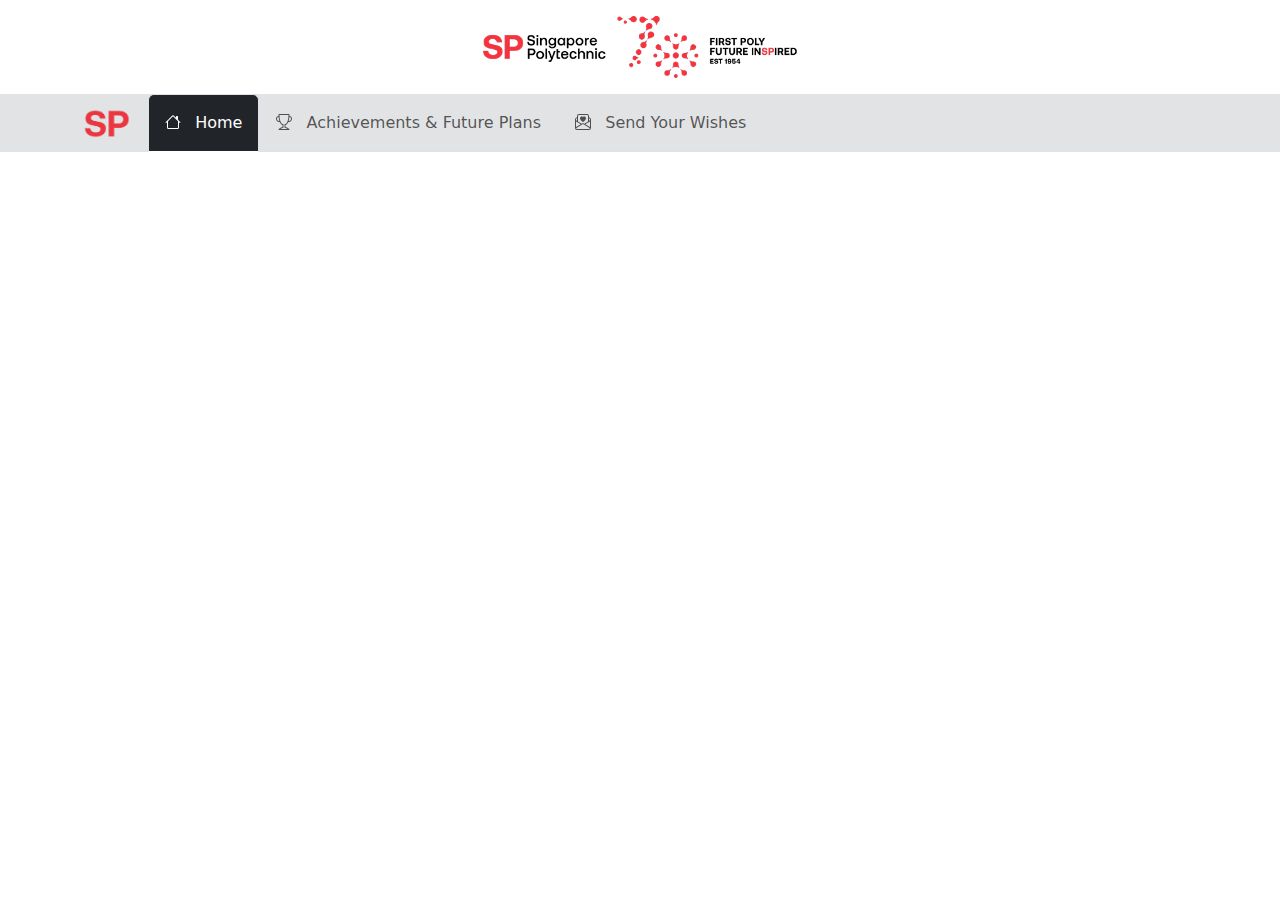
==== index.html @ 53e0ef6b "Add files via upload" ====
<!DOCTYPE html>
<html lang="en">

<head>
	<meta charset="UTF-8">
	<meta name="viewport" content="width=device-width, initial-scale=1.0">

	<!-- bootstrap css and js links -->
	<link href="https://cdn.jsdelivr.net/npm/bootstrap@5.3.3/dist/css/bootstrap.min.css" rel="stylesheet"
		integrity="sha384-QWTKZyjpPEjISv5WaRU9OFeRpok6YctnYmDr5pNlyT2bRjXh0JMhjY6hW+ALEwIH" crossorigin="anonymous">
	<script src="https://cdn.jsdelivr.net/npm/bootstrap@5.3.3/dist/js/bootstrap.bundle.min.js"
		integrity="sha384-YvpcrYf0tY3lHB60NNkmXc5s9fDVZLESaAA55NDzOxhy9GkcIdslK1eN7N6jIeHz"
		crossorigin="anonymous"></script>
	<!-- bootstrap icons link -->
	<link rel="stylesheet" href="https://cdn.jsdelivr.net/npm/bootstrap-icons@1.10.0/font/bootstrap-icons.css">
	<!-- css link to index.css and general.css-->
	<link rel="stylesheet" href="css/index.css">
	<link rel="stylesheet" href="css/general.css">
	<!-- tab icon -->
	<link rel="icon" type="image/x-icon" href="images/sp70-title-thumbnail.png">
	<!-- page title -->
	<title>SP70 | Commemoration 🎉</title>
</head>

<body>

	<!-- header with header logo and navbar -->
	<header>
		<!-- container with the logo -->
		<div class="container-fluid mt-3 mb-3">
			<div class="row">
				<!-- header logo with different column sizes on different view-widths -->
				<a href="https://www.sp.edu.sg/sp70">
					<img src="images/sp70-header-logo.png" class="mx-auto d-block col-8 col-sm-6 col-md-4 col-lg-3"
						alt="SP70">
				</a>
			</div>
		</div>

		<!-- navbar that expands in md breakpoint -->
		<nav class="navbar navbar-expand-md bg-secondary-subtle py-0">
			<div class="container-md">
				<!-- navbar brand image with link to SP official -->
				<a class="navbar-brand" href="https://www.sp.edu.sg">
					<img src="images/sp-navbar-logo.png" class="py-1 py-sm-1 py-md-0 py-lg-0 py-xl-0" alt="SP" width="50">
				</a>
				<!-- navbar toggle button in small view-widths -->
				<button class="navbar-toggler" type="button" data-bs-toggle="collapse" data-bs-target="#navbarNav"
					aria-controls="navbarNav" aria-expanded="false" aria-label="Toggle navigation">
					<span class="navbar-toggler-icon"></span>
				</button>
				<div class="collapse navbar-collapse" id="navbarNav">
					<!-- three navbar buttons with icon and text -->
					<ul class="nav nav-tabs navbar-nav">
						<!-- home navbar button -->
						<li class="nav-item" id="active-navbutton">
							<a class="nav-link active bg-dark text-white px-3 py-3" aria-current="page"
								href="index.html">
								<svg xmlns="http://www.w3.org/2000/svg" width="20" height="20" fill="currentColor"
									class="bi bi-house" viewBox="0 0 20 20">
									<path
										d="M8.707 1.5a1 1 0 0 0-1.414 0L.646 8.146a.5.5 0 0 0 .708.708L2 8.207V13.5A1.5 1.5 0 0 0 3.5 15h9a1.5 1.5 0 0 0 1.5-1.5V8.207l.646.647a.5.5 0 0 0 .708-.708L13 5.793V2.5a.5.5 0 0 0-.5-.5h-1a.5.5 0 0 0-.5.5v1.293zM13 7.207V13.5a.5.5 0 0 1-.5.5h-9a.5.5 0 0 1-.5-.5V7.207l5-5z" />
								</svg>
								&nbsp;Home
							</a>
						</li>
						<!-- achievements and plans navbar button -->
						<li class="nav-item" id="inactive-navbutton">
							<a class="nav-link px-3 py-3 " href="achievement-plans.html">
								<svg xmlns="http://www.w3.org/2000/svg" width="20" height="20" fill="currentColor"
									class="bi bi-trophy" viewBox="0 0 20 20">
									<path
										d="M2.5.5A.5.5 0 0 1 3 0h10a.5.5 0 0 1 .5.5q0 .807-.034 1.536a3 3 0 1 1-1.133 5.89c-.79 1.865-1.878 2.777-2.833 3.011v2.173l1.425.356c.194.048.377.135.537.255L13.3 15.1a.5.5 0 0 1-.3.9H3a.5.5 0 0 1-.3-.9l1.838-1.379c.16-.12.343-.207.537-.255L6.5 13.11v-2.173c-.955-.234-2.043-1.146-2.833-3.012a3 3 0 1 1-1.132-5.89A33 33 0 0 1 2.5.5m.099 2.54a2 2 0 0 0 .72 3.935c-.333-1.05-.588-2.346-.72-3.935m10.083 3.935a2 2 0 0 0 .72-3.935c-.133 1.59-.388 2.885-.72 3.935M3.504 1q.01.775.056 1.469c.13 2.028.457 3.546.87 4.667C5.294 9.48 6.484 10 7 10a.5.5 0 0 1 .5.5v2.61a1 1 0 0 1-.757.97l-1.426.356a.5.5 0 0 0-.179.085L4.5 15h7l-.638-.479a.5.5 0 0 0-.18-.085l-1.425-.356a1 1 0 0 1-.757-.97V10.5A.5.5 0 0 1 9 10c.516 0 1.706-.52 2.57-2.864.413-1.12.74-2.64.87-4.667q.045-.694.056-1.469z" />
								</svg>
								&nbsp;Achievements & Future Plans
							</a>
						</li>
						<!-- feedback form button -->
						<li class="nav-item" id="inactive-navbutton">
							<a class="nav-link px-3 py-3" href="form.html">
								<svg xmlns="http://www.w3.org/2000/svg" width="20" height="20" fill="currentColor"
									class="bi bi-envelope-paper-heart" viewBox="0 0 20 20">
									<path
										d="M2 2a2 2 0 0 1 2-2h8a2 2 0 0 1 2 2v1.133l.941.502A2 2 0 0 1 16 5.4V14a2 2 0 0 1-2 2H2a2 2 0 0 1-2-2V5.4a2 2 0 0 1 1.059-1.765L2 3.133zm0 2.267-.47.25A1 1 0 0 0 1 5.4v.817l1 .6zm1 3.15 3.75 2.25L8 8.917l1.25.75L13 7.417V2a1 1 0 0 0-1-1H4a1 1 0 0 0-1 1zm11-.6 1-.6V5.4a1 1 0 0 0-.53-.882L14 4.267zM8 2.982C9.664 1.309 13.825 4.236 8 8 2.175 4.236 6.336 1.31 8 2.982m7 4.401-4.778 2.867L15 13.117zm-.035 6.88L8 10.082l-6.965 4.18A1 1 0 0 0 2 15h12a1 1 0 0 0 .965-.738ZM1 13.116l4.778-2.867L1 7.383v5.734Z" />
								</svg>
								&nbsp;Send Your Wishes
							</a>
						</li>
					</ul>
				</div>
			</div>
		</nav>
	</header>
</body>

</html>
---- css/general.css ----
/* active navbutton of respective homepage has invisible box-shadow border at bottom */
#active-navbutton {
    box-shadow: inset 0 -5px 0 0 black;
}

/* inactive navbuttons of respective homepage have invisible box-shadow border at bottom */
#inactive-navbutton {
    box-shadow: inset 0 -5px 0 0 #e2e3e5;
}

/* when hovered onto inactive navbuttons, boxshadow color is changed in transition delay*/
#inactive-navbutton:hover {
    box-shadow: inset 0 -5px 0 0 #f6323e;
    transition: 0.7s;
}
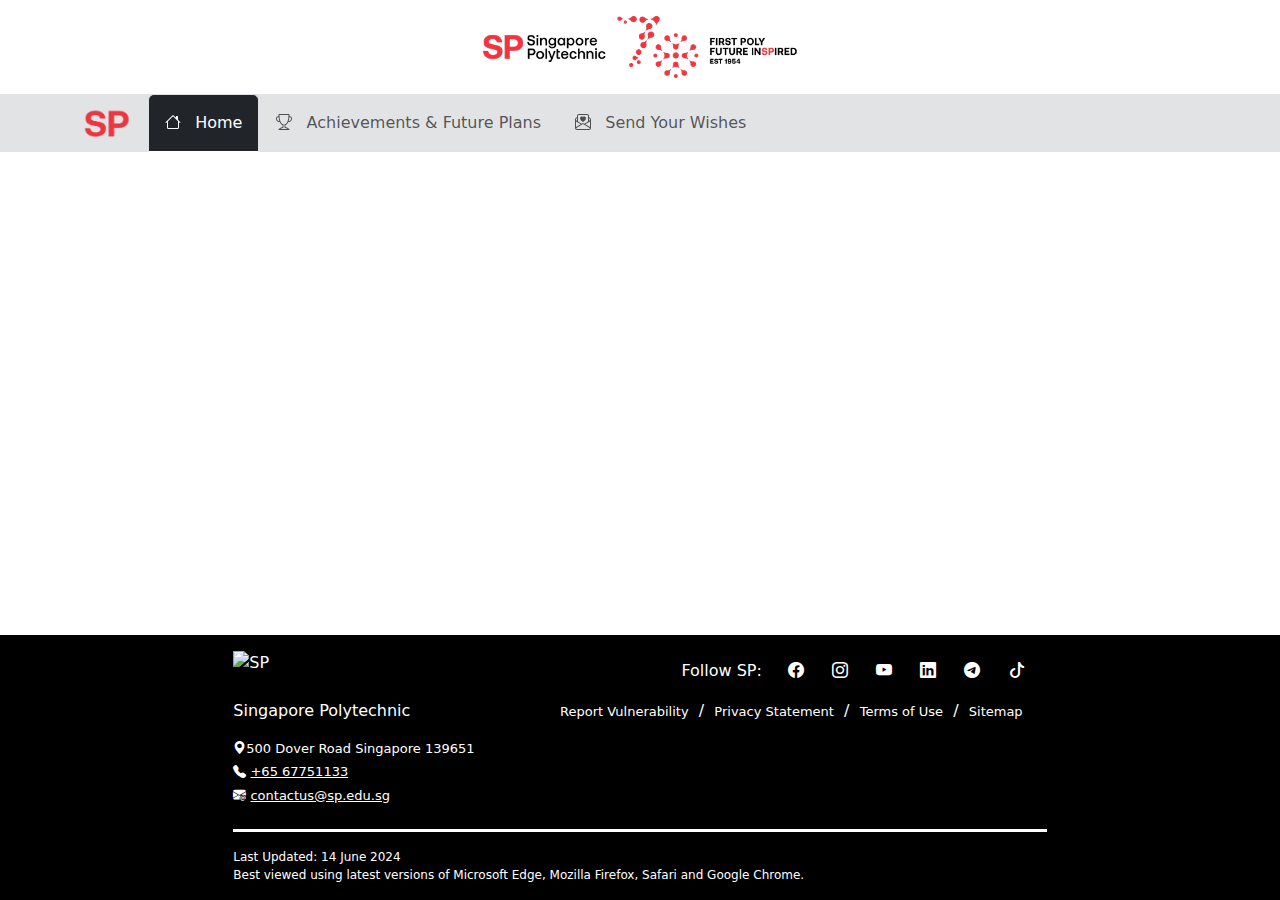
==== commit 4854411f: "Update index.html" ====
--- a/index.html
+++ b/index.html
@@ -42,7 +42,8 @@
 			<div class="container-md">
 				<!-- navbar brand image with link to SP official -->
 				<a class="navbar-brand" href="https://www.sp.edu.sg">
-					<img src="images/sp-navbar-logo.png" class="py-1 py-sm-1 py-md-0 py-lg-0 py-xl-0" alt="SP" width="50">
+					<img src="images/sp-navbar-logo.png" class="py-1 py-sm-1 py-md-0 py-lg-0 py-xl-0" alt="SP"
+						width="50">
 				</a>
 				<!-- navbar toggle button in small view-widths -->
 				<button class="navbar-toggler" type="button" data-bs-toggle="collapse" data-bs-target="#navbarNav"
@@ -91,6 +92,80 @@
 			</div>
 		</nav>
 	</header>
+
+
+
+	<!-- footer background-->
+	<footer class="container-fluid text-white d-flex justify-content-center">
+		<!-- container with different widths for different view-widths-->
+		<div class="container col col-lg-10 col-xl-8">
+			<!-- image and contact-info for under medium view-widths -->
+			<div class="row">
+				<div class="col-8 col-lg-4 text-center text-lg-start offset-2 offset-lg-0">
+					<img src="images/sp-footer-logo.png" alt="SP" class="mb-4 mt-3">
+				</div>
+				<p class="d-lg-none text-center text-lg-start mb-3">Singapore Polytechnic</p>
+				<p class="d-lg-none text-center text-lg-start my-1" id="contact-info"><i class="bi bi-geo-alt-fill"></i>&nbsp;500 Dover Road Singapore 139651</p>
+				<p class="d-lg-none text-center text-lg-start my-1" id="contact-info"><i class="bi bi-telephone-fill"></i>&nbsp;<a href="tel:+6567751133">+65 67751133</a></p>
+				<p class="d-lg-none text-center text-lg-start mt-1 mb-3" id="contact-info"><i class="bi bi-envelope-at-fill"></i>&nbsp;<a href="mailto:contactus@sp.edu.sg">contactus@sp.edu.sg</a></p>
+				<p class="d-lg-none text-center mb-0 mt-2">Follow SP</p>
+				<!-- social media links container-->
+				<div
+					class="col-12 col-lg-8 text-center mt-2 offset-lg-0 d-flex justify-content-center justify-content-lg-end">
+					<div class="row col-6 col-lg-10 text-center d-flex justify-content-center">
+						<div class="row d-flex justify-content-center">
+							<p class="fs-6 col-4 d-none d-lg-block text-end my-auto">Follow SP:</p>
+							<!-- social media links -->
+							<div class="row col-12 col-lg-8 row-cols-6 gx-lg-3 text-center d-flex align-items-center">
+								<a id="footer-icon" href="https://www.facebook.com/singaporepolytechnic"><i
+										class="bi bi-facebook text-center"></i></a>
+								<a id="footer-icon" href="https://instagram.com/singaporepoly"><i
+										class="bi bi-instagram text-center"></i></a>
+								<a id="footer-icon" href="https://www.youtube.com/singaporepolytechnic"><i
+										class="bi bi-youtube text-center"></i></a>
+								<a id="footer-icon"
+									href="https://www.linkedin.com/company/singapore-polytechnic/jobs"><i
+										class="bi bi-linkedin text-center"></i></a>
+								<a id="footer-icon" href="https://t.me/SingaporePoly"><i
+										class="bi bi-telegram text-center"></i></a>
+								<a id="footer-icon" href="https://www.tiktok.com/@singaporepoly?lang=en"><i
+										class="bi bi-tiktok text-center"></i></a>
+							</div>
+						</div>
+
+					</div>
+
+				</div>
+				<!-- row containing contacts and links -->
+				<div class="row mt-lg-0 mt-3 my-2">
+					<!-- contact info for large and above view-widths -->
+					<div class="text-start d-none d-lg-block col-lg-4">
+						<!-- contact info -->
+						<p class="mb-3">Singapore Polytechnic</p>
+						<p class="my-1" id="contact-info"><i class="bi bi-geo-alt-fill"></i>500 Dover Road Singapore 139651</p>
+						<p class="my-1" id="contact-info"><i class="bi bi-telephone-fill"></i>&nbsp;<a href="tel:+6567751133">+65 67751133</a></p>
+						<p class="mt-1 mb-3" id="contact-info"><i class="bi bi-envelope-at-fill"></i>&nbsp;<a href="mailto:contactus@sp.edu.sg">contactus@sp.edu.sg</a></p>		
+					</div>
+					<!-- other links -->
+					<div class="text-center text-lg-end col-lg-8">
+						<a href="https://tech.gov.sg/report_vulnerability" id="footer-link">Report
+							Vulnerability</a>&nbsp;&nbsp;/&nbsp;
+						<a href="https://www.sp.edu.sg/sp/privacy-statement" id="footer-link">Privacy
+							Statement</a>&nbsp;&nbsp;/&nbsp;
+						<a href="https://www.sp.edu.sg/sp/terms-of-use" id="footer-link">Terms of
+							Use</a>&nbsp;&nbsp;/&nbsp;
+						<a href="https://www.sp.edu.sg/sp/sitemap" id="footer-link">Sitemap</a>
+					</div>
+				</div>
+			</div>
+			<!-- separator line -->
+			<div style="border-top: 3px solid white;"></div>
+			<!-- info under separator line -->
+			<p class="text-center text-lg-start mb-0 mt-3" style="font-size: 12px;">Last Updated: 14 June 2024</p>
+			<p class="text-center text-lg-start mt-0 mb-3" style="font-size: 12px;">Best viewed using latest versions of Microsoft Edge, Mozilla Firefox, Safari and Google Chrome.</p>
+		</div>
+		</div>
+	</footer>
 </body>
 
-</html>+</html>
--- a/css/general.css
+++ b/css/general.css
@@ -1,3 +1,4 @@
+
 
 /* active navbutton of respective homepage has invisible box-shadow border at bottom */
 #active-navbutton {
@@ -13,4 +14,33 @@
 #inactive-navbutton:hover {
     box-shadow: inset 0 -5px 0 0 #f6323e;
     transition: 0.7s;
-}+}
+
+/* footer background and position */
+footer {
+    position: absolute;
+    bottom: 0;
+    background-color: black;
+}
+
+/* footer icon hover animation */
+#footer-icon:hover {
+    transform: scale(1.5);
+    transition: 0.5s;
+}
+
+/* small the text size of links in footer and contact info */
+#footer-link, #contact-info {
+    font-size: 13px;
+    text-decoration: none;
+}
+
+/* shows underline after hovering footer-links */
+#footer-link:hover {
+    text-decoration: underline;
+}
+
+/* removing the blue color of texts tagged by a element */
+a {
+    color: white;
+}
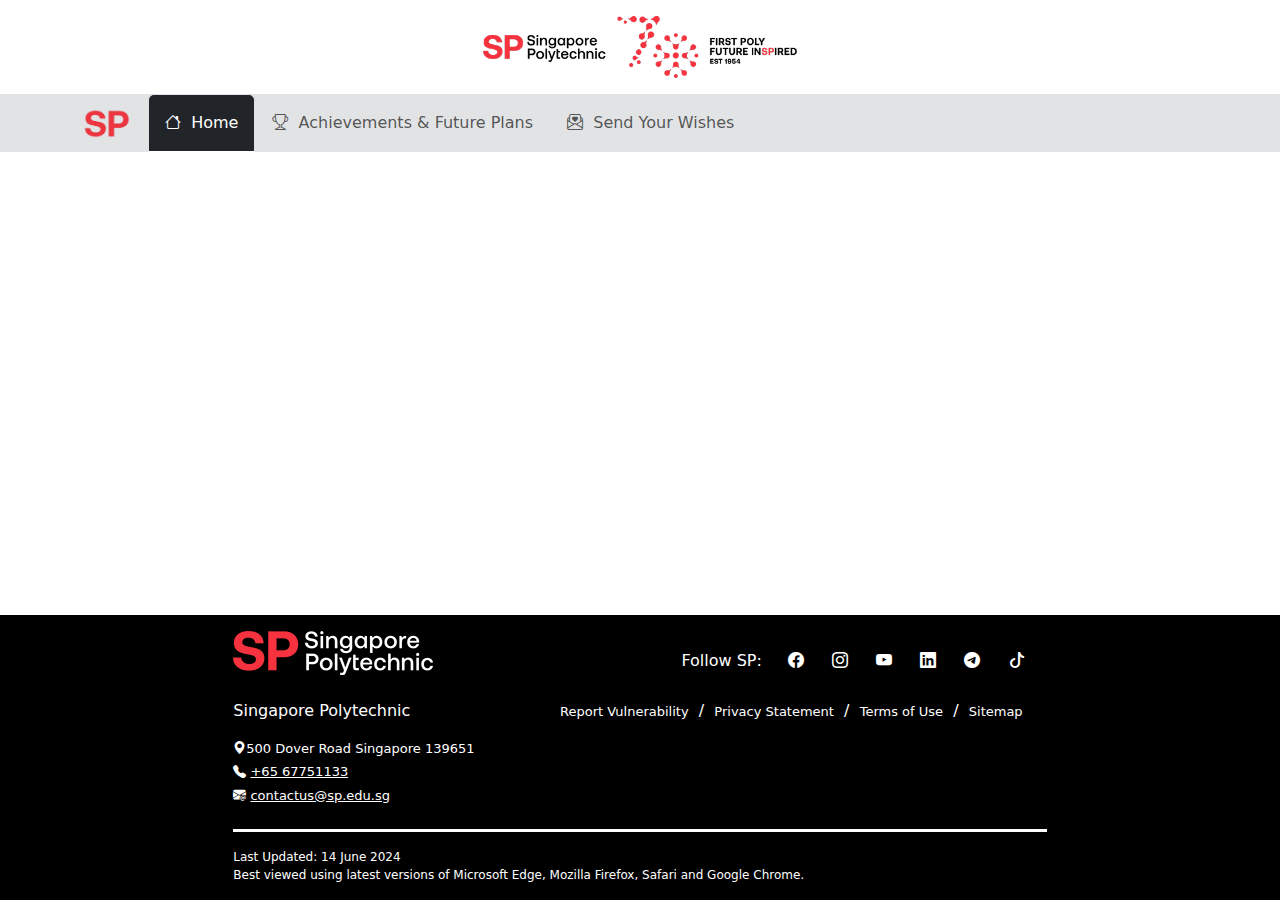
==== commit 598e41c2: "Set footer position to bottom" ====
--- a/index.html
+++ b/index.html
@@ -38,7 +38,7 @@
 		</div>
 
 		<!-- navbar that expands in md breakpoint -->
-		<nav class="navbar navbar-expand-md bg-secondary-subtle py-0">
+		<nav class="navbar sticky navbar-expand-md bg-secondary-subtle py-0">
 			<div class="container-md">
 				<!-- navbar brand image with link to SP official -->
 				<a class="navbar-brand" href="https://www.sp.edu.sg">
@@ -57,33 +57,21 @@
 						<li class="nav-item" id="active-navbutton">
 							<a class="nav-link active bg-dark text-white px-3 py-3" aria-current="page"
 								href="index.html">
-								<svg xmlns="http://www.w3.org/2000/svg" width="20" height="20" fill="currentColor"
-									class="bi bi-house" viewBox="0 0 20 20">
-									<path
-										d="M8.707 1.5a1 1 0 0 0-1.414 0L.646 8.146a.5.5 0 0 0 .708.708L2 8.207V13.5A1.5 1.5 0 0 0 3.5 15h9a1.5 1.5 0 0 0 1.5-1.5V8.207l.646.647a.5.5 0 0 0 .708-.708L13 5.793V2.5a.5.5 0 0 0-.5-.5h-1a.5.5 0 0 0-.5.5v1.293zM13 7.207V13.5a.5.5 0 0 1-.5.5h-9a.5.5 0 0 1-.5-.5V7.207l5-5z" />
-								</svg>
+								<i class="bi bi-house"></i>
 								&nbsp;Home
 							</a>
 						</li>
 						<!-- achievements and plans navbar button -->
 						<li class="nav-item" id="inactive-navbutton">
 							<a class="nav-link px-3 py-3 " href="achievement-plans.html">
-								<svg xmlns="http://www.w3.org/2000/svg" width="20" height="20" fill="currentColor"
-									class="bi bi-trophy" viewBox="0 0 20 20">
-									<path
-										d="M2.5.5A.5.5 0 0 1 3 0h10a.5.5 0 0 1 .5.5q0 .807-.034 1.536a3 3 0 1 1-1.133 5.89c-.79 1.865-1.878 2.777-2.833 3.011v2.173l1.425.356c.194.048.377.135.537.255L13.3 15.1a.5.5 0 0 1-.3.9H3a.5.5 0 0 1-.3-.9l1.838-1.379c.16-.12.343-.207.537-.255L6.5 13.11v-2.173c-.955-.234-2.043-1.146-2.833-3.012a3 3 0 1 1-1.132-5.89A33 33 0 0 1 2.5.5m.099 2.54a2 2 0 0 0 .72 3.935c-.333-1.05-.588-2.346-.72-3.935m10.083 3.935a2 2 0 0 0 .72-3.935c-.133 1.59-.388 2.885-.72 3.935M3.504 1q.01.775.056 1.469c.13 2.028.457 3.546.87 4.667C5.294 9.48 6.484 10 7 10a.5.5 0 0 1 .5.5v2.61a1 1 0 0 1-.757.97l-1.426.356a.5.5 0 0 0-.179.085L4.5 15h7l-.638-.479a.5.5 0 0 0-.18-.085l-1.425-.356a1 1 0 0 1-.757-.97V10.5A.5.5 0 0 1 9 10c.516 0 1.706-.52 2.57-2.864.413-1.12.74-2.64.87-4.667q.045-.694.056-1.469z" />
-								</svg>
+								<i class="bi bi-trophy"></i>
 								&nbsp;Achievements & Future Plans
 							</a>
 						</li>
 						<!-- feedback form button -->
 						<li class="nav-item" id="inactive-navbutton">
 							<a class="nav-link px-3 py-3" href="form.html">
-								<svg xmlns="http://www.w3.org/2000/svg" width="20" height="20" fill="currentColor"
-									class="bi bi-envelope-paper-heart" viewBox="0 0 20 20">
-									<path
-										d="M2 2a2 2 0 0 1 2-2h8a2 2 0 0 1 2 2v1.133l.941.502A2 2 0 0 1 16 5.4V14a2 2 0 0 1-2 2H2a2 2 0 0 1-2-2V5.4a2 2 0 0 1 1.059-1.765L2 3.133zm0 2.267-.47.25A1 1 0 0 0 1 5.4v.817l1 .6zm1 3.15 3.75 2.25L8 8.917l1.25.75L13 7.417V2a1 1 0 0 0-1-1H4a1 1 0 0 0-1 1zm11-.6 1-.6V5.4a1 1 0 0 0-.53-.882L14 4.267zM8 2.982C9.664 1.309 13.825 4.236 8 8 2.175 4.236 6.336 1.31 8 2.982m7 4.401-4.778 2.867L15 13.117zm-.035 6.88L8 10.082l-6.965 4.18A1 1 0 0 0 2 15h12a1 1 0 0 0 .965-.738ZM1 13.116l4.778-2.867L1 7.383v5.734Z" />
-								</svg>
+								<i class="bi bi-envelope-paper-heart"></i>
 								&nbsp;Send Your Wishes
 							</a>
 						</li>
@@ -93,10 +81,8 @@
 		</nav>
 	</header>
 
-
-
 	<!-- footer background-->
-	<footer class="container-fluid text-white d-flex justify-content-center">
+	<footer class="container-fluid text-white d-flex justify-content-center" style="position: absolute; bottom: 0;">
 		<!-- container with different widths for different view-widths-->
 		<div class="container col col-lg-10 col-xl-8">
 			<!-- image and contact-info for under medium view-widths -->
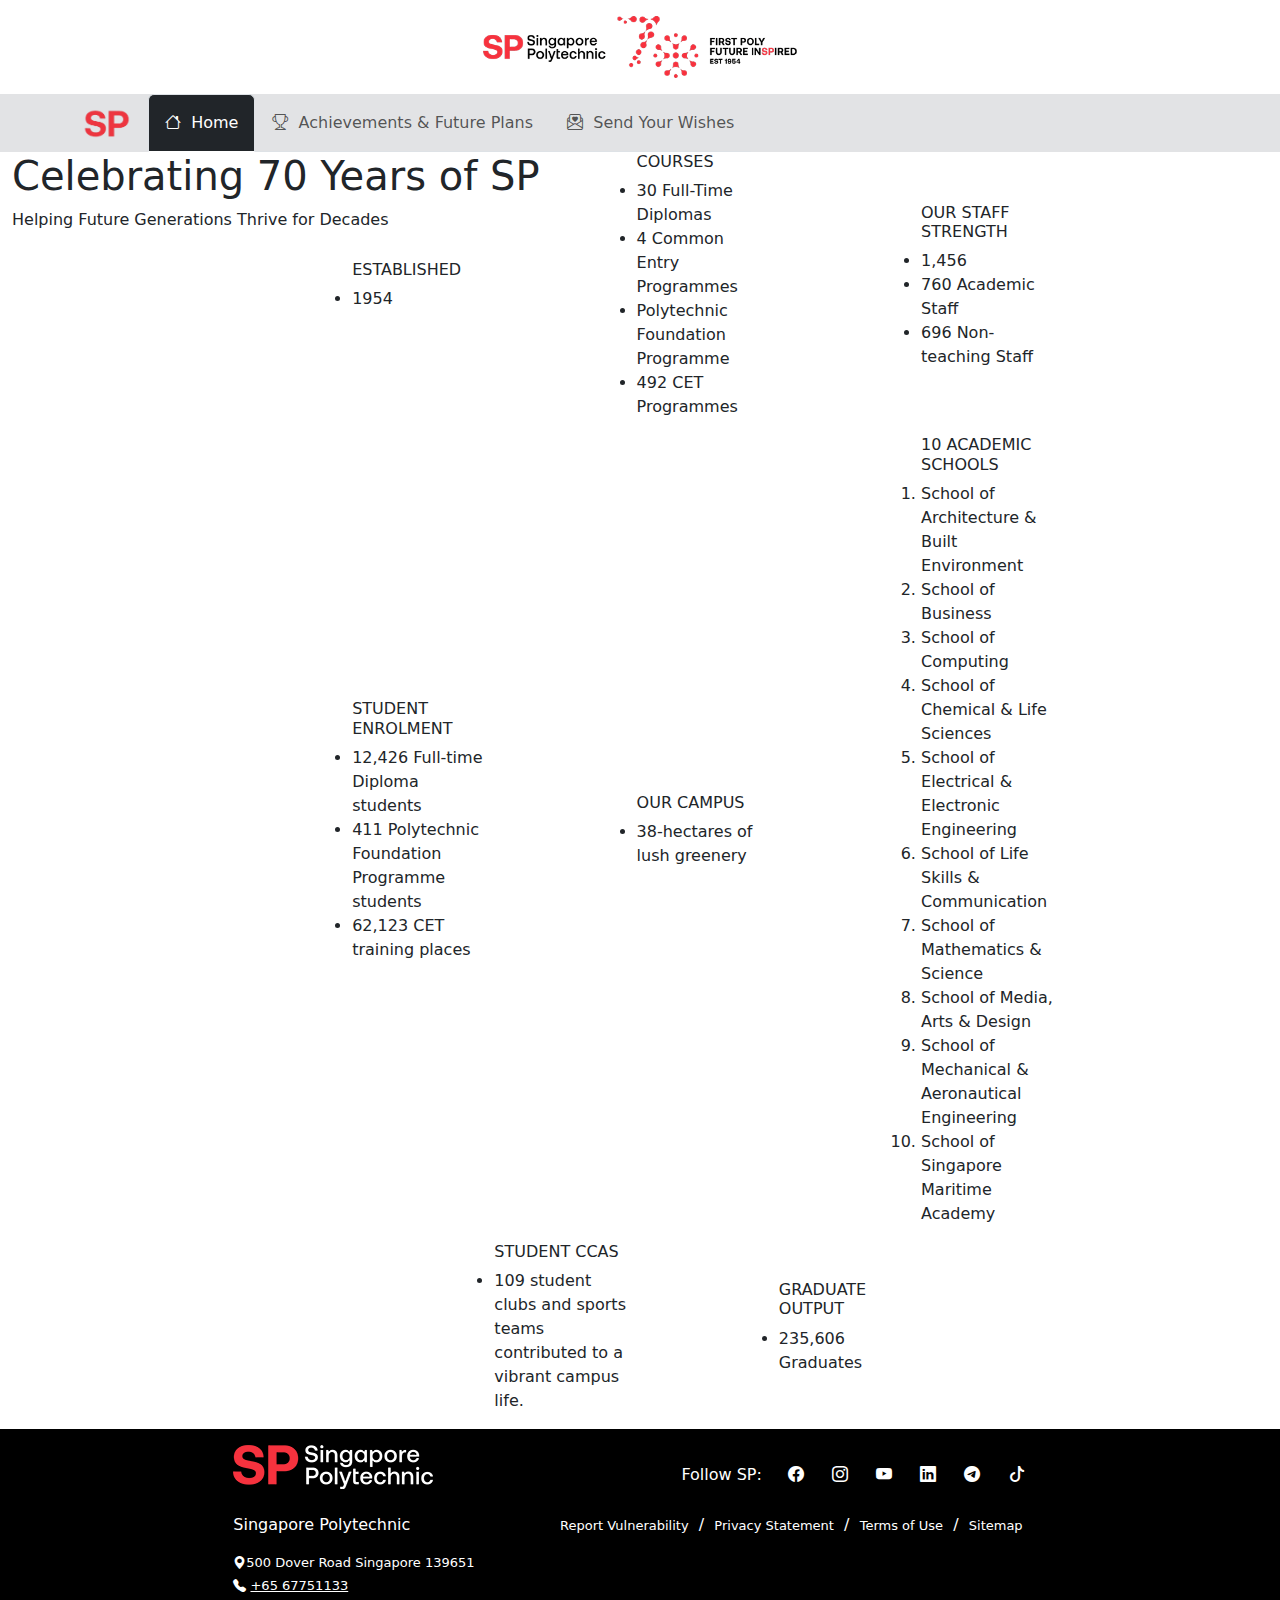
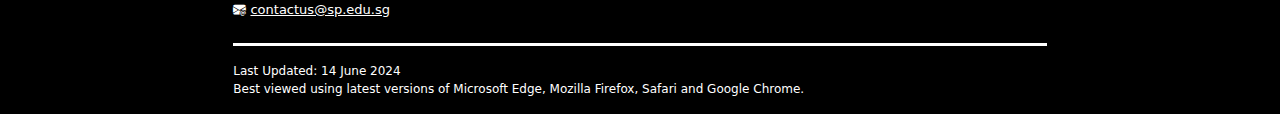
==== commit 5de0949e: "Added Hero image and Overview" ====
--- a/index.html
+++ b/index.html
@@ -81,8 +81,127 @@
 		</nav>
 	</header>
 
+	<!-- hero-image -->
+	<div class="container-fluid hero-image position-relative">
+		<div class="hero-text position-absolute">
+			<h1>Celebrating 70 Years of SP</h1>
+			<p>Helping Future Generations Thrive for Decades</p>
+		</div>
+	</div>
+
+
+	<div class="container-fluid col-10 col-md-10 col-lg-8">
+		<div class="row row-cols-1 row-cols-md-2 row-cols-xl-3 d-flex justify-content-center align-items-center">
+			<div class="col">
+				<div class="row">
+					<div class="col-4 d-flex justify-content-center align-items-center"><img src="images/established_thumbnail.png" alt=""></div>
+					<div class="col-8 d-flex align-items-center">
+						<ul>
+							<h6>ESTABLISHED</h6>
+							<li>1954</li>
+						</ul>
+					</div>
+				</div>
+			</div>
+			<div class="col">
+				<div class="row">
+					<div class="col-4 d-flex justify-content-center align-items-center"><img src="images/courses-thumbnail.png" alt=""></div>
+					<div class="col-8 d-flex align-items-center">
+						<ul>
+							<h6>COURSES</h6>
+							<li>30 Full-Time Diplomas</li>
+							<li>4 Common Entry Programmes</li>
+							<li>Polytechnic Foundation Programme</li>
+							<li>492 CET Programmes</li>
+						</ul>
+					</div>
+				</div>
+			</div>
+			<div class="col">
+				<div class="row">
+					<div class="col-4 d-flex justify-content-center align-items-center"><img src="images/staff-thumbnail.png" alt=""></div>
+					<div class="col-8 d-flex align-items-center">
+						<ul>
+							<h6>OUR STAFF STRENGTH</h6>
+							<li>1,456</li>
+							<li>760 Academic Staff</li>
+							<li>696 Non-teaching Staff</li>
+						</ul>
+					</div>
+				</div>
+			</div>
+			<div class="col">
+				<div class="row">
+					<div class="col-4 d-flex justify-content-center align-items-center"><img src="images/enrolment-thumbnail.png" alt=""></div>
+					<div class="col-8 d-flex align-items-center">
+						<ul>
+							<h6>STUDENT ENROLMENT</h6>
+							<li>12,426 Full-time Diploma students</li>
+							<li>411 Polytechnic Foundation Programme students</li>
+							<li>62,123 CET training places</li>
+						</ul>
+					</div>
+				</div>
+			</div>
+			<div class="col">
+				<div class="row">
+					<div class="col-4 d-flex justify-content-center align-items-center"><img src="images/campus-thumbnail.png" alt=""></div>
+					<div class="col-8 d-flex align-items-center">
+						<ul>
+							<h6>OUR CAMPUS</h6>
+							<li>38-hectares of lush greenery</li>
+						</ul>
+					</div>
+				</div>
+			</div>
+			<div class="col">
+				<div class="row">
+					<div class="col-4 d-flex justify-content-center align-items-center"><img src="images/schools-thumbnail.png" alt=""></div>
+					<div class="col-8 d-flex align-items-center">
+						<ol>
+							<h6>10 ACADEMIC SCHOOLS</h6>
+							<li>School of Architecture & Built Environment</li>
+							<li>School of Business</li>
+							<li>School of Computing</li>
+							<li>School of Chemical & Life Sciences</li>
+							<li>School of Electrical & Electronic Engineering</li>
+							<li>School of Life Skills & Communication</li>
+							<li>School of Mathematics & Science</li>
+							<li>School of Media, Arts & Design</li>
+							<li>School of Mechanical & Aeronautical Engineering</li>
+							<li>School of Singapore Maritime Academy</li>
+						</ol>
+					</div>
+				</div>
+			</div>
+			<div class="col">
+				<div class="row">
+					<div class="col-4 d-flex justify-content-center align-items-center"><img src="images/cca-thumbnail.png" alt=""></div>
+					<div class="col-8 d-flex align-items-center">
+						<ul>
+							<h6>STUDENT CCAS</h6>
+							<li>109 student clubs and sports teams
+								contributed to a vibrant campus life.</li>
+						</ul>
+					</div>
+				</div>
+			</div>
+			<div class="col">
+				<div class="row">
+					<div class="col-4 d-flex justify-content-center align-items-center"><img src="images/graduate-thumbnail.png" alt=""></div>
+					<div class="col-8 d-flex align-items-center">
+						<ul>
+							<h6>GRADUATE OUTPUT</h6>
+							<li>235,606 Graduates</li>
+						</ul>
+					</div>
+				</div>
+			</div>
+		</div>
+	</div>
+
 	<!-- footer background-->
-	<footer class="container-fluid text-white d-flex justify-content-center" style="position: absolute; bottom: 0;">
+	<footer class="container-fluid text-white d-flex justify-content-center">
 		<!-- container with different widths for different view-widths-->
 		<div class="container col col-lg-10 col-xl-8">
 			<!-- image and contact-info for under medium view-widths -->
--- a/css/general.css
+++ b/css/general.css
@@ -18,8 +18,6 @@
 
 /* footer background and position */
 footer {
-    position: absolute;
-    bottom: 0;
     background-color: black;
 }
 
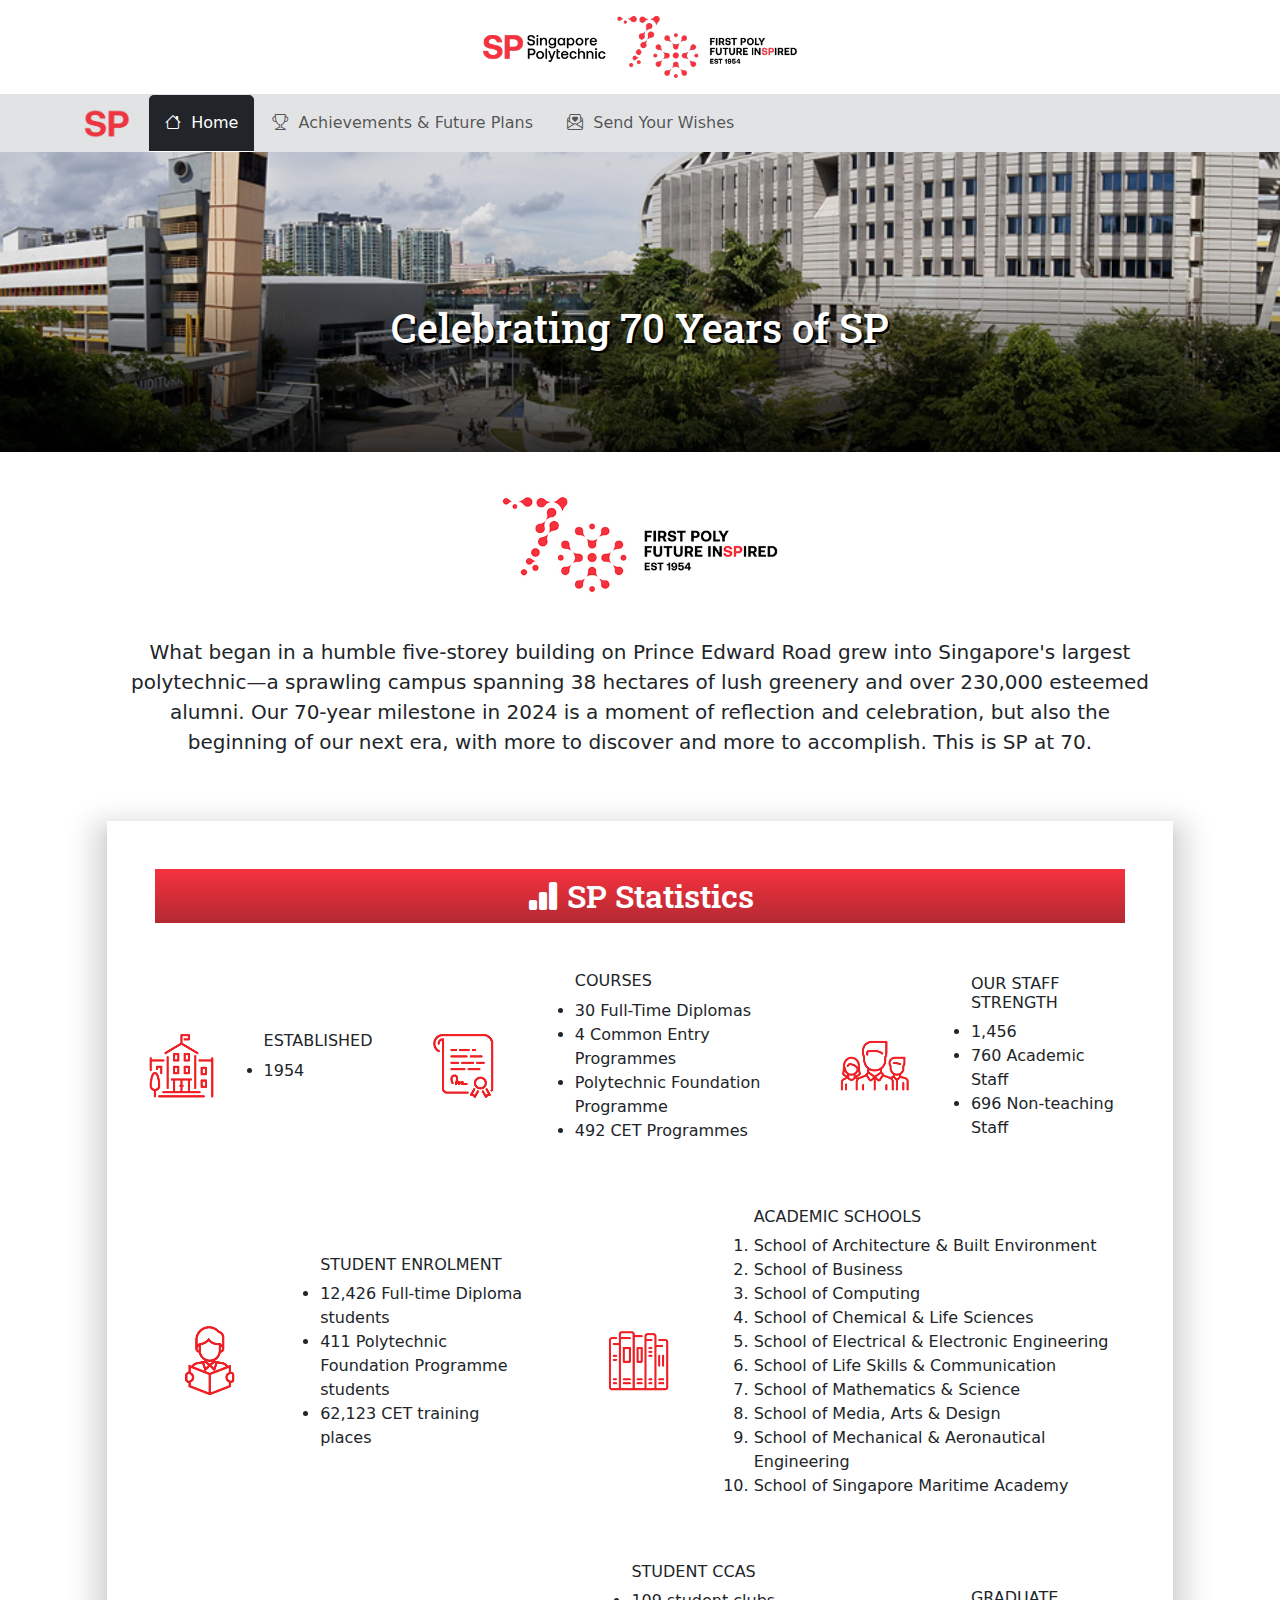
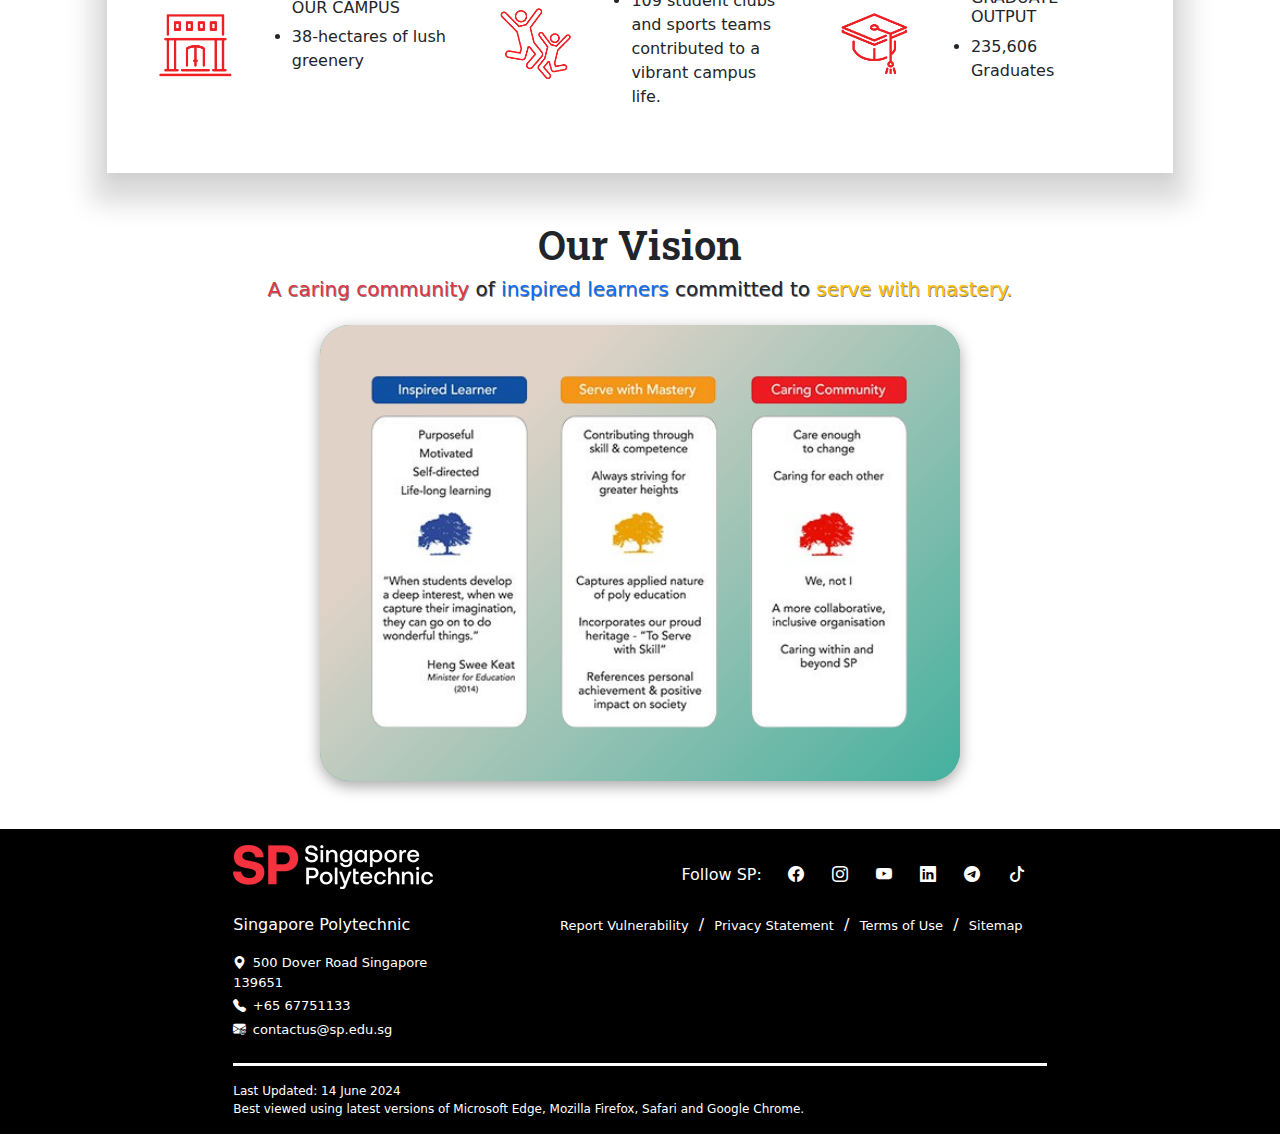
==== commit d33bb737: "Hero image, overview, vision" ====
--- a/index.html
+++ b/index.html
@@ -11,13 +11,27 @@
 	<script src="https://cdn.jsdelivr.net/npm/bootstrap@5.3.3/dist/js/bootstrap.bundle.min.js"
 		integrity="sha384-YvpcrYf0tY3lHB60NNkmXc5s9fDVZLESaAA55NDzOxhy9GkcIdslK1eN7N6jIeHz"
 		crossorigin="anonymous"></script>
+
 	<!-- bootstrap icons link -->
 	<link rel="stylesheet" href="https://cdn.jsdelivr.net/npm/bootstrap-icons@1.10.0/font/bootstrap-icons.css">
+
 	<!-- css link to index.css and general.css-->
 	<link rel="stylesheet" href="css/index.css">
 	<link rel="stylesheet" href="css/general.css">
+
+	<!-- catamaran font -->
+	<link rel="preconnect" href="https://fonts.googleapis.com">
+<link rel="preconnect" href="https://fonts.gstatic.com" crossorigin>
+<link href="https://fonts.googleapis.com/css2?family=Catamaran:wght@100..900&display=swap" rel="stylesheet">
+
+	<!-- roboto slab font -->
+	<link rel="preconnect" href="https://fonts.googleapis.com">
+	<link rel="preconnect" href="https://fonts.gstatic.com" crossorigin>
+	<link href="https://fonts.googleapis.com/css2?family=Roboto+Slab:wght@100..900&display=swap" rel="stylesheet">
+
 	<!-- tab icon -->
 	<link rel="icon" type="image/x-icon" href="images/sp70-title-thumbnail.png">
+
 	<!-- page title -->
 	<title>SP70 | Commemoration 🎉</title>
 </head>
@@ -82,17 +96,32 @@
 	</header>
 
 	<!-- hero-image -->
+	 <!-- hero image background in css -->
 	<div class="container-fluid hero-image position-relative">
-		<div class="hero-text position-absolute">
+		<!-- title and subtitle centered in hero image -->
+		<div class="hero-text position-absolute roboto-slab">
 			<h1>Celebrating 70 Years of SP</h1>
-			<p>Helping Future Generations Thrive for Decades</p>
 		</div>
 	</div>
 
 
-	<div class="container-fluid col-10 col-md-10 col-lg-8">
-		<div class="row row-cols-1 row-cols-md-2 row-cols-xl-3 d-flex justify-content-center align-items-center">
-			<div class="col">
+	<div class="container-fluid col-10 mt-3 mb-5">
+		<div class="row">
+			<div class="d-flex justify-content-center align-items-center">
+				<img src="images/sp70-icon.jpg" alt="" class="col-10 col-sm-8 col-md-6 col-lg-4">
+			</div>
+			<div class="p-3 d-flex justify-content-center text-center fs-5 lh-base">What began in a humble five-storey building on Prince Edward Road grew into Singapore's largest polytechnic—a sprawling campus spanning 38 hectares of lush greenery and over 230,000 esteemed alumni. Our 70-year milestone in 2024 is a moment of reflection and celebration, but also the beginning of our next era, with more to discover and more to accomplish. This is SP at 70.</div>
+		</div>
+	</div>
+
+	<!-- container of overview section -->
+	<div class="container-fluid col-12 col-md-10 my-5 p-5" id="statistics">
+		<h2 class="text-center text-white bg-danger py-2 mb-5 roboto-slab" id="statistics-title"><i class="bi bi-bar-chart-fill"></i>&ensp;SP Statistics</h2>
+		<!-- row section, and each column contains an icon and an overview text section.
+		 1 column in small, 2 columns in medium, and 3 columns in large view-widths,
+		 aligns each column to center  -->
+		<div class="row row-cols-1 row-cols-md-2 row-cols-xl-3 gx-5 gy-5 d-flex justify-content-center align-items-center">
+			<div class="col col-xl-3">
 				<div class="row">
 					<div class="col-4 d-flex justify-content-center align-items-center"><img src="images/established_thumbnail.png" alt=""></div>
 					<div class="col-8 d-flex align-items-center">
@@ -103,7 +132,7 @@
 					</div>
 				</div>
 			</div>
-			<div class="col">
+			<div class="col col-xl-5">
 				<div class="row">
 					<div class="col-4 d-flex justify-content-center align-items-center"><img src="images/courses-thumbnail.png" alt=""></div>
 					<div class="col-8 d-flex align-items-center">
@@ -117,7 +146,7 @@
 					</div>
 				</div>
 			</div>
-			<div class="col">
+			<div class="col col-xl-4">
 				<div class="row">
 					<div class="col-4 d-flex justify-content-center align-items-center"><img src="images/staff-thumbnail.png" alt=""></div>
 					<div class="col-8 d-flex align-items-center">
@@ -130,7 +159,7 @@
 					</div>
 				</div>
 			</div>
-			<div class="col">
+			<div class="col col-xl-5">
 				<div class="row">
 					<div class="col-4 d-flex justify-content-center align-items-center"><img src="images/enrolment-thumbnail.png" alt=""></div>
 					<div class="col-8 d-flex align-items-center">
@@ -143,23 +172,12 @@
 					</div>
 				</div>
 			</div>
-			<div class="col">
-				<div class="row">
-					<div class="col-4 d-flex justify-content-center align-items-center"><img src="images/campus-thumbnail.png" alt=""></div>
-					<div class="col-8 d-flex align-items-center">
-						<ul>
-							<h6>OUR CAMPUS</h6>
-							<li>38-hectares of lush greenery</li>
-						</ul>
-					</div>
-				</div>
-			</div>
-			<div class="col">
-				<div class="row">
-					<div class="col-4 d-flex justify-content-center align-items-center"><img src="images/schools-thumbnail.png" alt=""></div>
-					<div class="col-8 d-flex align-items-center">
+			<div class="col col-md-12 col-xl-7">
+				<div class="row">
+					<div class="col-3 d-flex justify-content-center align-items-center"><img src="images/schools-thumbnail.png" alt=""></div>
+					<div class="col-9 d-flex align-items-center">
 						<ol>
-							<h6>10 ACADEMIC SCHOOLS</h6>
+							<h6>ACADEMIC SCHOOLS</h6>
 							<li>School of Architecture & Built Environment</li>
 							<li>School of Business</li>
 							<li>School of Computing</li>
@@ -176,6 +194,17 @@
 			</div>
 			<div class="col">
 				<div class="row">
+					<div class="col-4 d-flex justify-content-center align-items-center"><img src="images/campus-thumbnail.png" alt=""></div>
+					<div class="col-8 d-flex align-items-center">
+						<ul>
+							<h6>OUR CAMPUS</h6>
+							<li>38-hectares of lush greenery</li>
+						</ul>
+					</div>
+				</div>
+			</div>
+			<div class="col">
+				<div class="row">
 					<div class="col-4 d-flex justify-content-center align-items-center"><img src="images/cca-thumbnail.png" alt=""></div>
 					<div class="col-8 d-flex align-items-center">
 						<ul>
@@ -199,6 +228,14 @@
 			</div>
 		</div>
 	</div>
+
+		<h1 class="text-center roboto-slab">Our Vision</h1>
+		<h5 class="text-center px-5" id="vision-subtitle"><span class="text-danger">A caring community</span> of <span class="text-primary"> inspired learners</span> committed to <span class="text-warning">serve with mastery.</span></h5>
+		<!-- vision image container -->
+		<div class="text-center mt-4 mb-5">
+			<!-- vision image -->
+	  		<img src="images/sp-vision.png" class="col-10 col-md-8 col-lg-6 p-5" id="img-mission-vision" alt="">
+		</div>
 
 	<!-- footer background-->
 	<footer class="container-fluid text-white d-flex justify-content-center">
@@ -247,9 +284,9 @@
 					<div class="text-start d-none d-lg-block col-lg-4">
 						<!-- contact info -->
 						<p class="mb-3">Singapore Polytechnic</p>
-						<p class="my-1" id="contact-info"><i class="bi bi-geo-alt-fill"></i>500 Dover Road Singapore 139651</p>
-						<p class="my-1" id="contact-info"><i class="bi bi-telephone-fill"></i>&nbsp;<a href="tel:+6567751133">+65 67751133</a></p>
-						<p class="mt-1 mb-3" id="contact-info"><i class="bi bi-envelope-at-fill"></i>&nbsp;<a href="mailto:contactus@sp.edu.sg">contactus@sp.edu.sg</a></p>		
+						<p class="my-1" id="contact-info"><i class="bi bi-geo-alt-fill"></i>&ensp;500 Dover Road Singapore 139651</p>
+						<p class="my-1" id="contact-info"><i class="bi bi-telephone-fill"></i>&ensp;<a href="tel:+6567751133">+65 67751133</a></p>
+						<p class="mt-1 mb-3" id="contact-info"><i class="bi bi-envelope-at-fill"></i>&ensp;<a href="mailto:contactus@sp.edu.sg">contactus@sp.edu.sg</a></p>		
 					</div>
 					<!-- other links -->
 					<div class="text-center text-lg-end col-lg-8">
@@ -274,3 +311,9 @@
 </body>
 
 </html>
+
+
+<!-- Image sources:
+ 1. The Singapore Polytechnic Report 1954 - Source: wikipedia [data-uri]
+ 2. Prine Edward Campus - Source: Flickr https://www.google.com/url?sa=i&url=https%3A%2F%2Fwww.flickr.com%2Fphotos%2Fsingaporepolytechnic%2F12940393774&psig=AOvVaw1MvXUURGvpCuDzVHxI00T8&ust=1721373286671000&source=images&cd=vfe&opi=89978449&ved=0CBEQjRxqFwoTCIiml6yFsIcDFQAAAAAdAAAAABAn
+  -->
--- a/css/index.css
+++ b/css/index.css
@@ -0,0 +1,59 @@
+/* hero image background */
+.hero-image {
+    position: relative; /* positioning relative to its container */
+    background-image: url('../images/hero-image.jpg'); /* background image URL */
+    height: 300px; /* height of the hero image */
+    background-size: cover; /* cover the entire container */
+    background-position: center; /* center the background image */
+}
+
+/* overlay gradient on hero image */
+.hero-image::after {
+    content: ''; /* empty content for pseudo-element */
+    position: absolute; /* positioning absolute to overlap with .hero-image */
+    bottom: 0; /* positioned at the bottom of .hero-image */
+    left: 0; /* positioned at the left of .hero-image */
+    width: 100%; /* full width of .hero-image */
+    height: 60%; /* height of the gradient overlay */
+    background: linear-gradient(to bottom, rgba(0, 0, 0, 0), rgba(0, 0, 0, 0.8)); /* gradient from transparent to 80% black */
+}
+
+/* hero text alignment, color, and center */
+.hero-text {
+    top: 60%; /* positioning 60% from the top of its container */
+    left: 50%; /* center horizontally */
+    transform: translate(-50%, -50%); /* center vertically and horizontally */
+    color: white; /* text color */
+    text-align: center; /* center align text */
+    font-size: 1.5rem; /* font size */
+    text-shadow: 2px 2px black; /* text shadow */
+    z-index: 1; /* ensure text appears above the gradient overlay */
+}
+
+/* remove bullet points for h6 elements */
+h6 {
+    list-style-type: none; /* no bullet points */
+}
+
+/* vision image background design */
+#img-mission-vision {
+    background-color: #44b09e; 
+    background-image: linear-gradient(315deg, #44b09e 0%, #e0d2c7 74%);
+    border-radius: 30px; /* rounded corners */
+    box-shadow: rgba(0, 0, 0, 0.35) 0px 5px 15px; /* box shadow */
+}
+
+/* stats container box shadow */
+#statistics {
+    box-shadow: rgba(0, 0, 0, 0.15) 0px 15px 25px 15px, rgba(0, 0, 0, 0.05) 0px 5px 10px; /* multiple box shadows */
+}
+
+/* stats title gradient background */
+#statistics-title {
+    background-image: linear-gradient(#f6323e, #b32933); /* gradient background */
+}
+
+/* text shadow for vision subtitle */
+#vision-subtitle {
+    text-shadow: 0.7px 0.7px grey; /* text shadow */
+}
--- a/css/general.css
+++ b/css/general.css
@@ -1,4 +1,18 @@
+/* roboto-slab font */
+.roboto-slab {
+  font-family: "Roboto Slab", serif;
+  font-optical-sizing: auto;
+  font-weight: 600;
+  font-style: normal;
+}
 
+/* catamaran font */
+.catamaran {
+  font-family: "Catamaran", sans-serif;
+  font-optical-sizing: auto;
+  font-weight: 500;
+  font-style: normal;
+}
 
 /* active navbutton of respective homepage has invisible box-shadow border at bottom */
 #active-navbutton {
@@ -23,22 +37,23 @@
 
 /* footer icon hover animation */
 #footer-icon:hover {
-    transform: scale(1.5);
-    transition: 0.5s;
+    transform: scale(1.5);  /* increase the size by 1.5 */
+    transition: 0.5s;   /* animation 0.5s */
 }
 
 /* small the text size of links in footer and contact info */
 #footer-link, #contact-info {
     font-size: 13px;
-    text-decoration: none;
+    text-decoration: none;  /* removes underlines */
 }
 
 /* shows underline after hovering footer-links */
 #footer-link:hover {
-    text-decoration: underline;
+    text-decoration: underline; /* underline after hover */
 }
 
-/* removing the blue color of texts tagged by a element */
+/* removing the blue color and underline of texts tagged by "a" element */
 a {
     color: white;
+    text-decoration: none;
 }
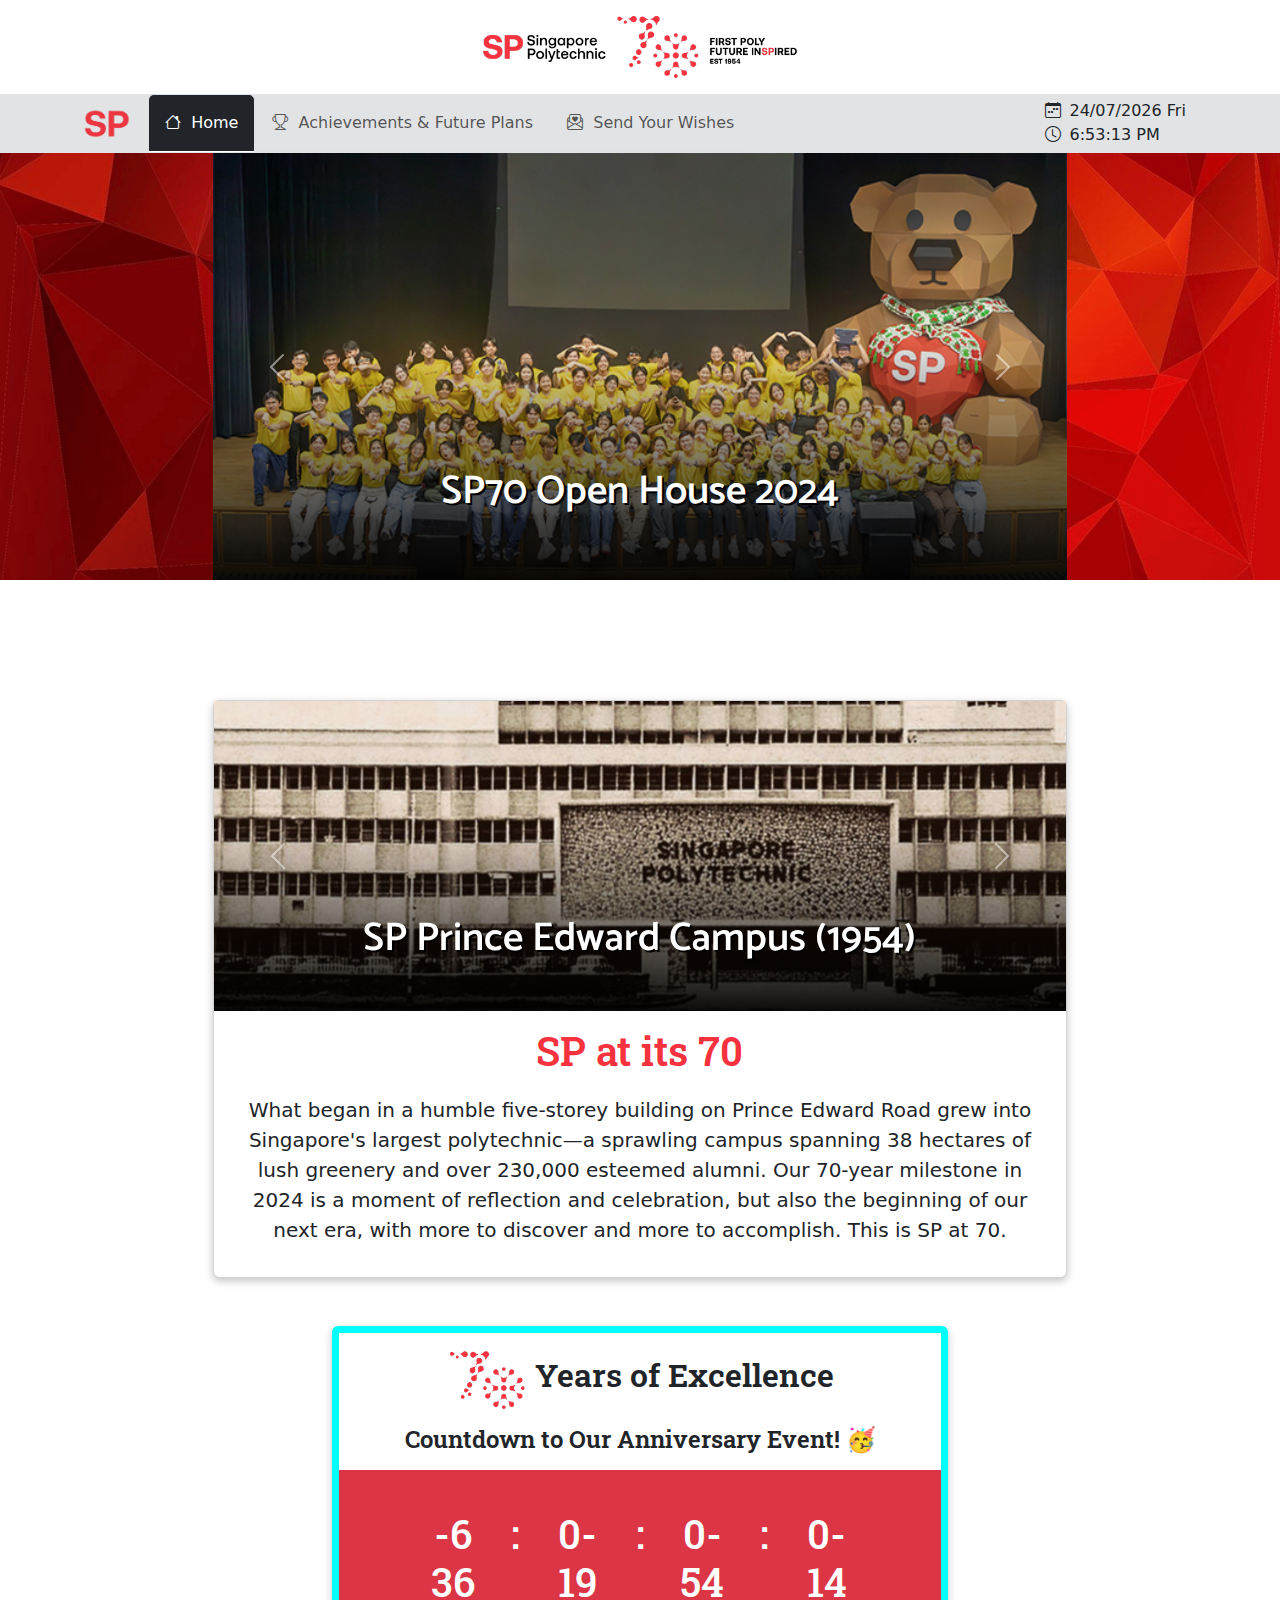
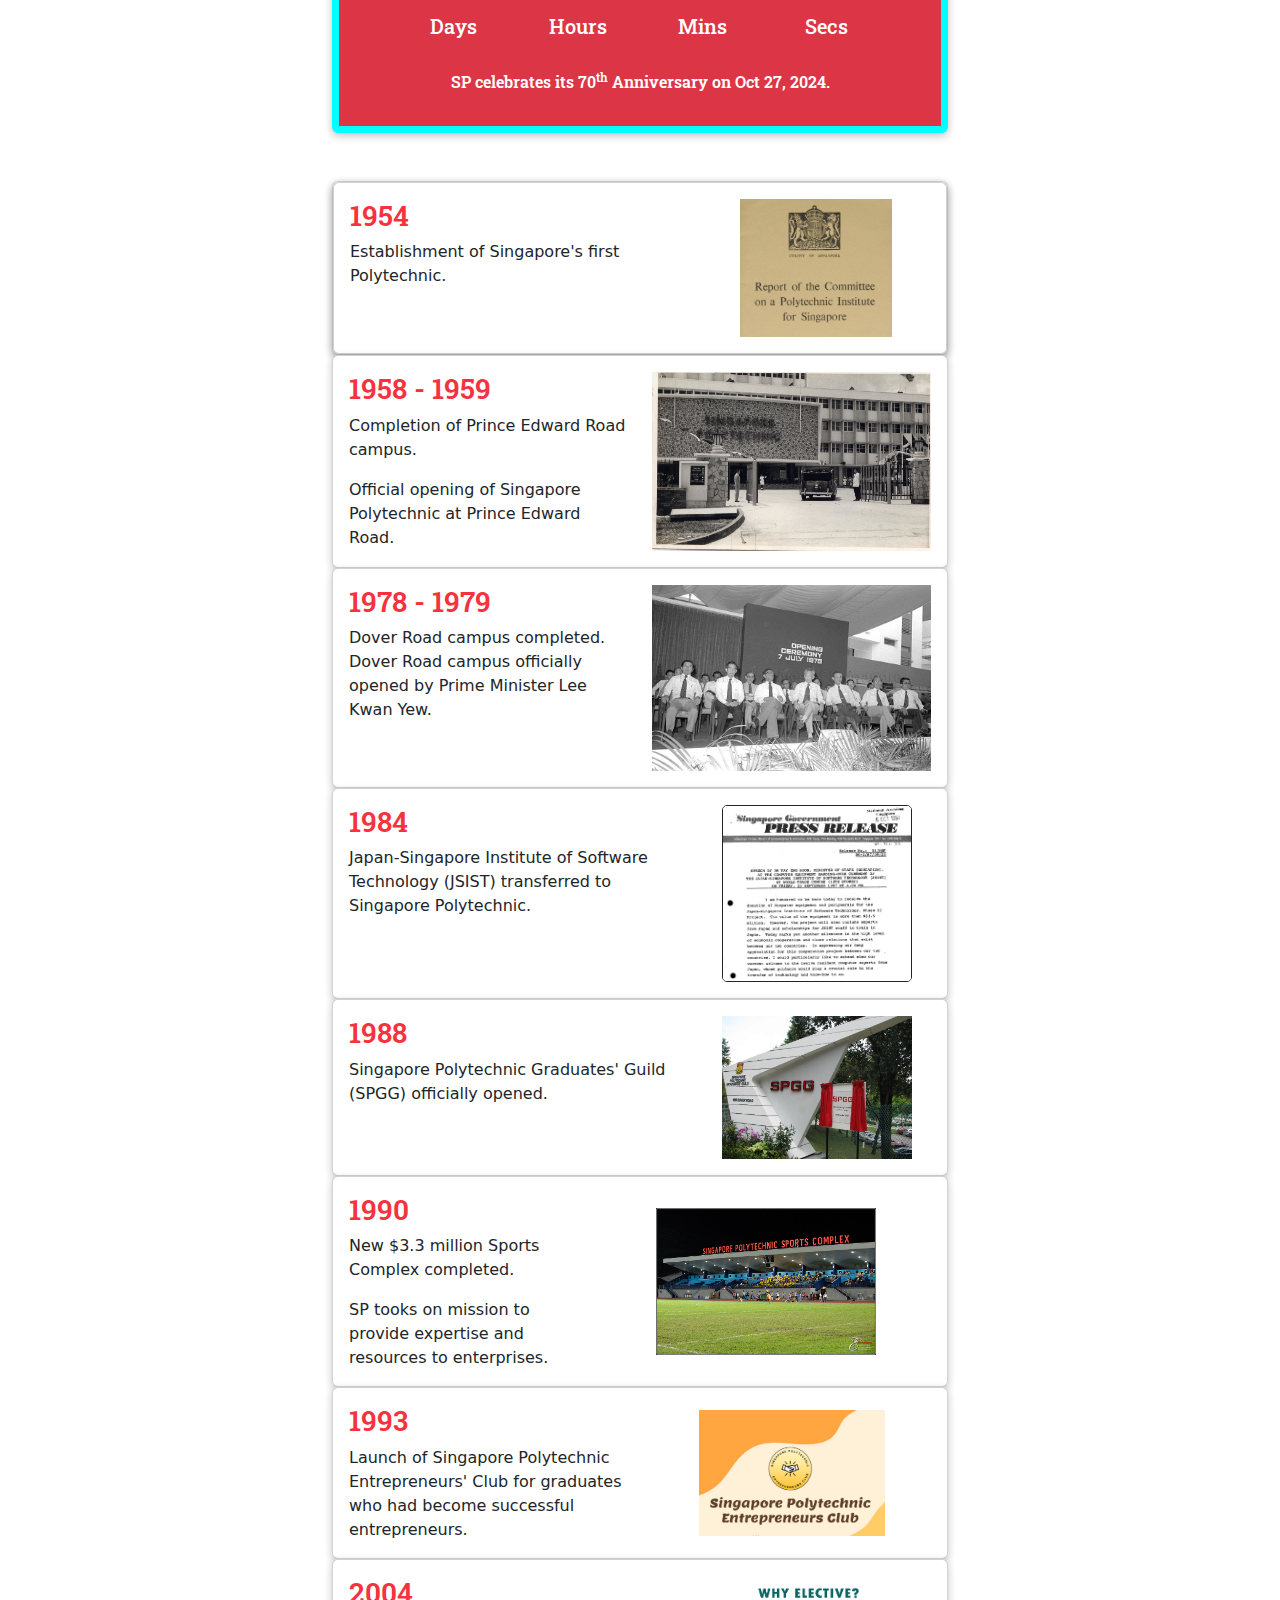
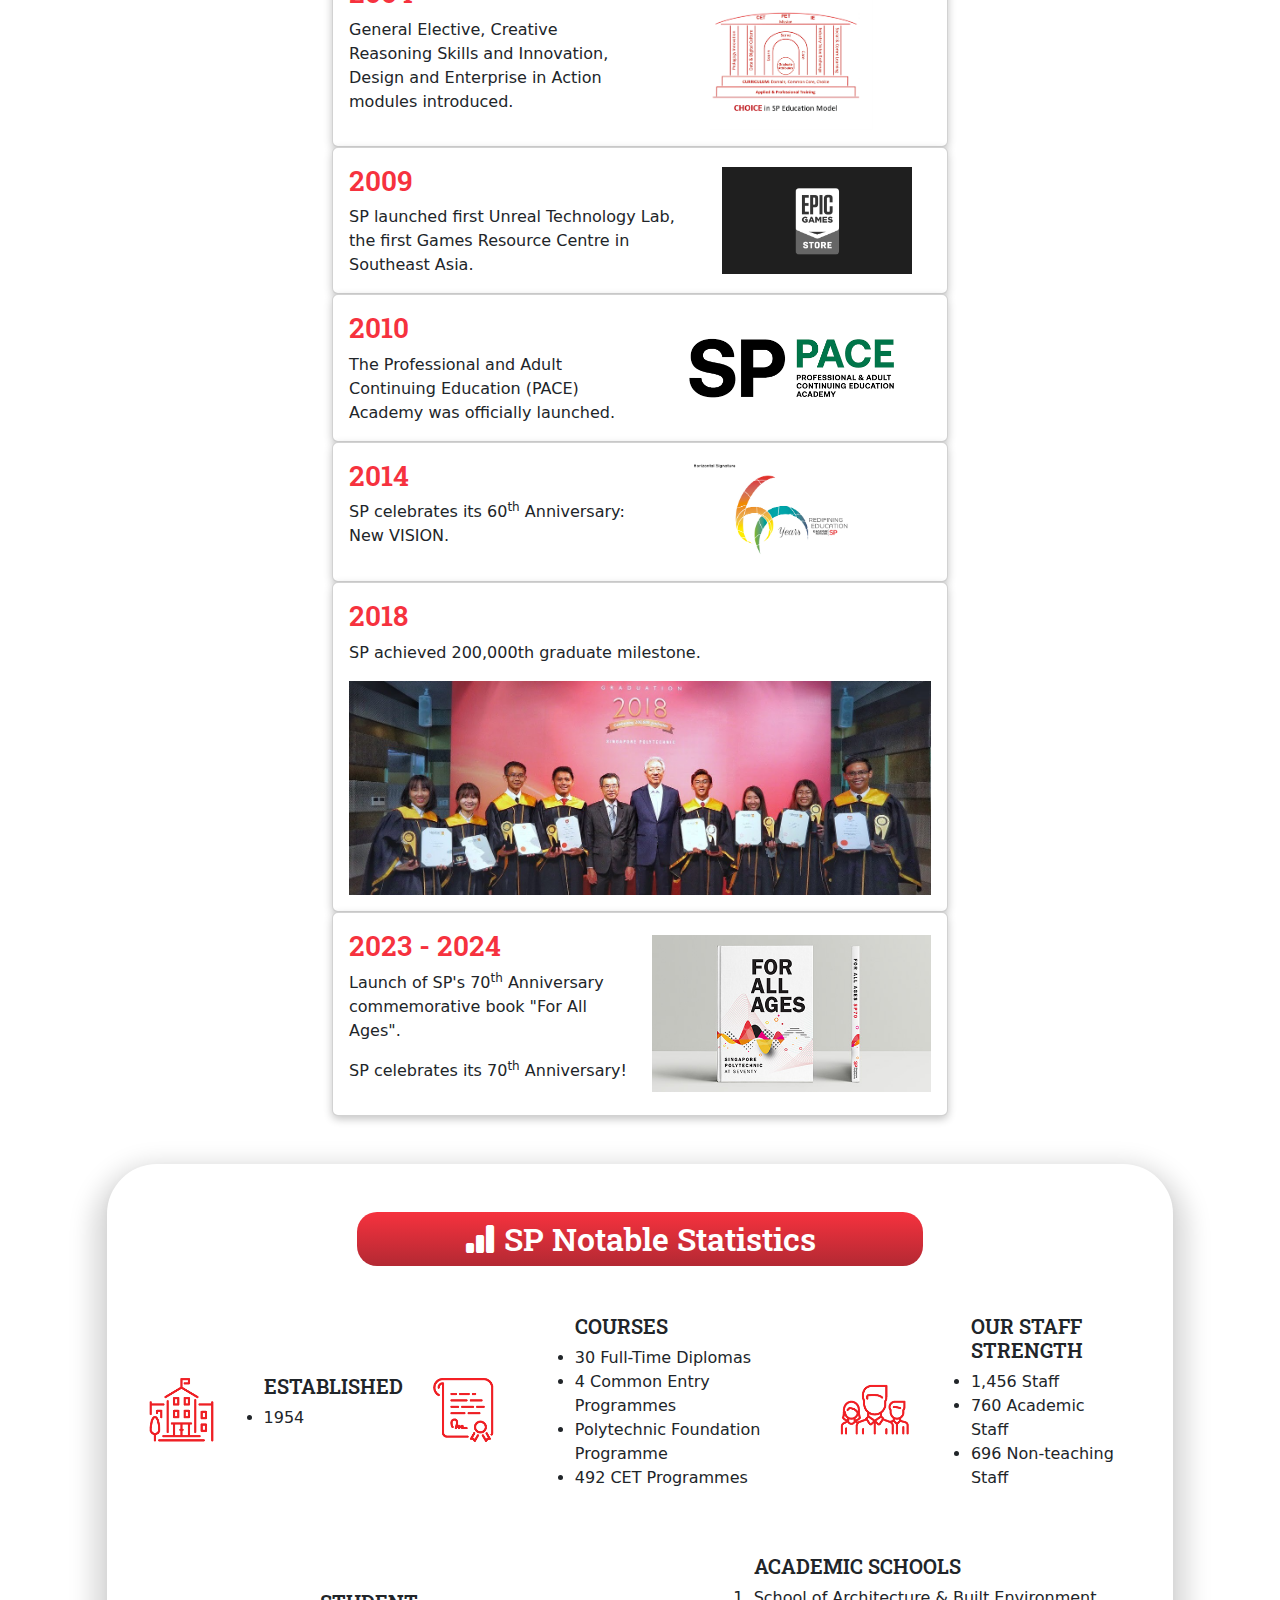
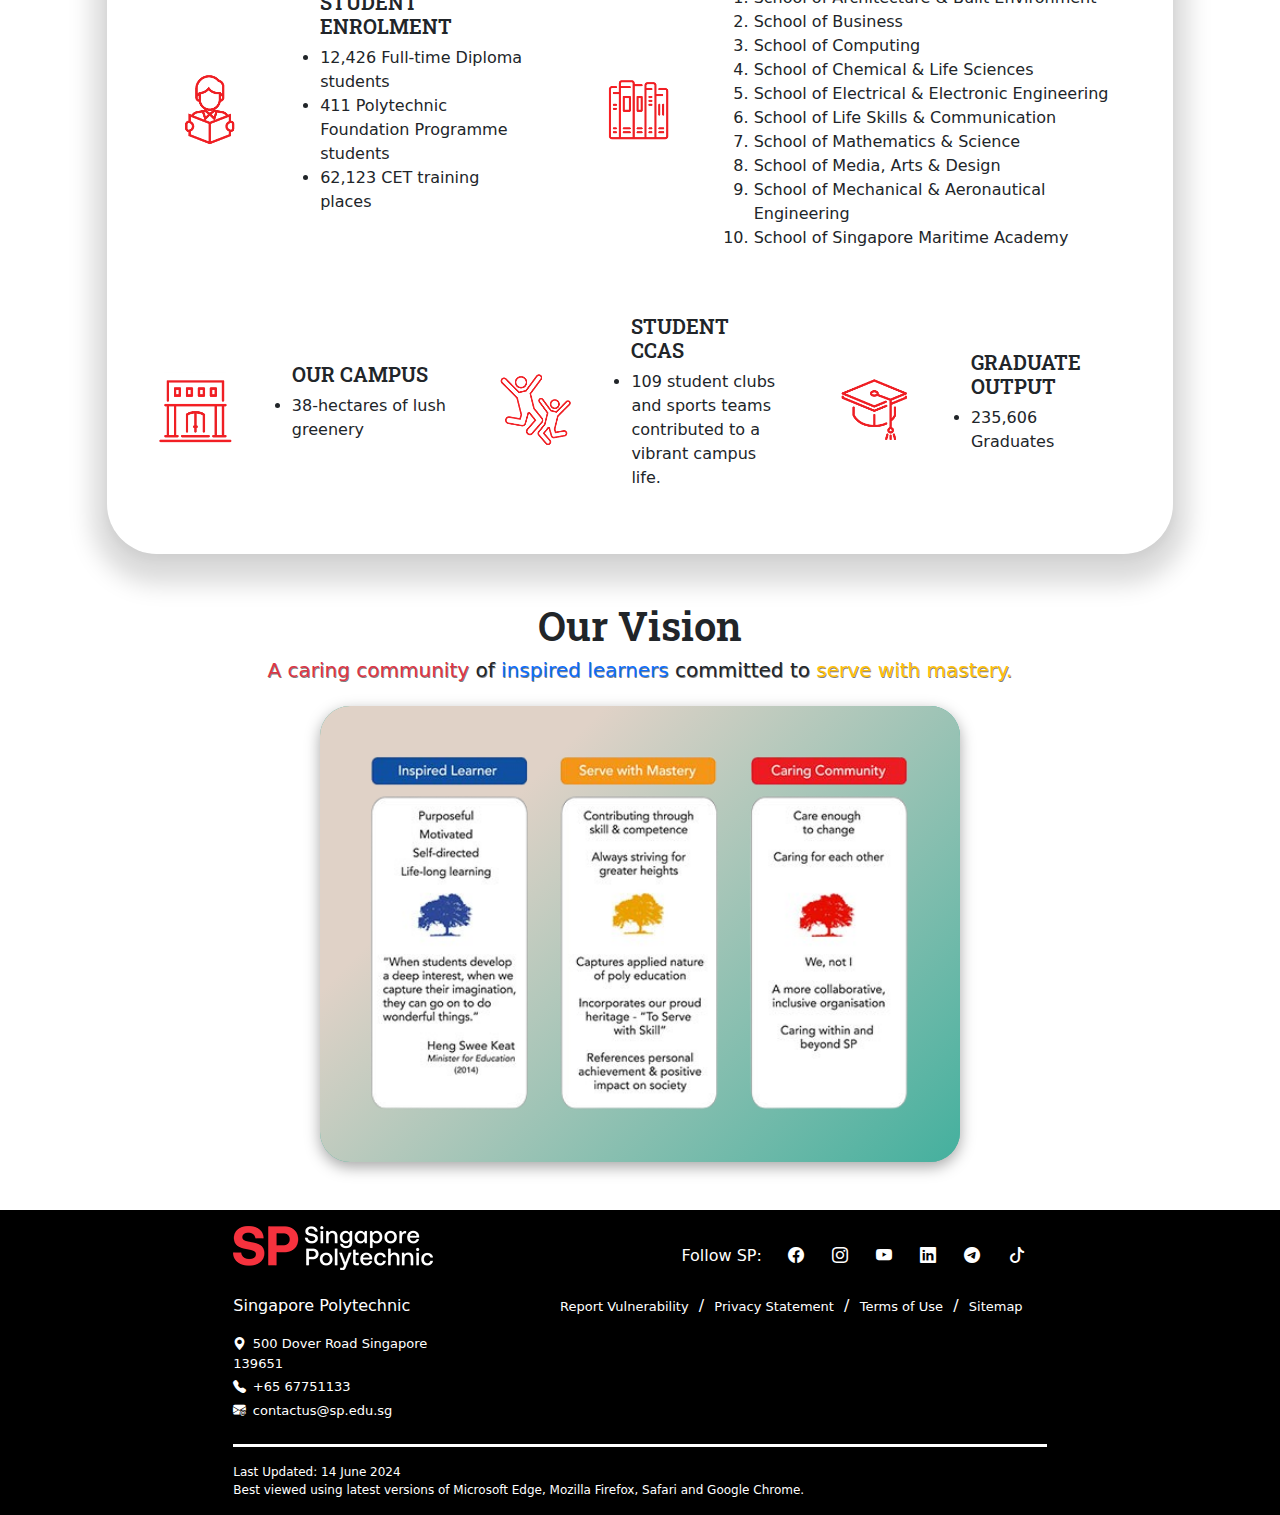
==== commit 044bbea6: "Updated web contents for new file organization and javascript." ====
--- a/index.html
+++ b/index.html
@@ -15,14 +15,18 @@
 	<!-- bootstrap icons link -->
 	<link rel="stylesheet" href="https://cdn.jsdelivr.net/npm/bootstrap-icons@1.10.0/font/bootstrap-icons.css">
 
-	<!-- css link to index.css and general.css-->
+	<!-- css links to index.css and general.css-->
 	<link rel="stylesheet" href="css/index.css">
 	<link rel="stylesheet" href="css/general.css">
 
+	<!-- js links to index.js and general.js-->
+	<script src="js/index.js" defer></script>
+	<script src="js/general.js" defer></script>
+
 	<!-- catamaran font -->
 	<link rel="preconnect" href="https://fonts.googleapis.com">
-<link rel="preconnect" href="https://fonts.gstatic.com" crossorigin>
-<link href="https://fonts.googleapis.com/css2?family=Catamaran:wght@100..900&display=swap" rel="stylesheet">
+	<link rel="preconnect" href="https://fonts.gstatic.com" crossorigin>
+	<link href="https://fonts.googleapis.com/css2?family=Catamaran:wght@100..900&display=swap" rel="stylesheet">
 
 	<!-- roboto slab font -->
 	<link rel="preconnect" href="https://fonts.googleapis.com">
@@ -30,13 +34,13 @@
 	<link href="https://fonts.googleapis.com/css2?family=Roboto+Slab:wght@100..900&display=swap" rel="stylesheet">
 
 	<!-- tab icon -->
-	<link rel="icon" type="image/x-icon" href="images/sp70-title-thumbnail.png">
+	<link rel="icon" type="image/x-icon" href="media/images/general/sp70-title-logo.png">
 
 	<!-- page title -->
 	<title>SP70 | Commemoration 🎉</title>
 </head>
 
-<body>
+<body style="background-color: white">
 
 	<!-- header with header logo and navbar -->
 	<header>
@@ -45,19 +49,19 @@
 			<div class="row">
 				<!-- header logo with different column sizes on different view-widths -->
 				<a href="https://www.sp.edu.sg/sp70">
-					<img src="images/sp70-header-logo.png" class="mx-auto d-block col-8 col-sm-6 col-md-4 col-lg-3"
-						alt="SP70">
+					<img src="media/images/general/sp70-header-thumbnail.png"
+						class="mx-auto d-block col-8 col-sm-6 col-md-4 col-lg-3" alt="SP70">
 				</a>
 			</div>
 		</div>
 
 		<!-- navbar that expands in md breakpoint -->
-		<nav class="navbar sticky navbar-expand-md bg-secondary-subtle py-0">
+		<nav class="navbar navbar-expand-md bg-secondary-subtle py-0" id="navbar">
 			<div class="container-md">
 				<!-- navbar brand image with link to SP official -->
 				<a class="navbar-brand" href="https://www.sp.edu.sg">
-					<img src="images/sp-navbar-logo.png" class="py-1 py-sm-1 py-md-0 py-lg-0 py-xl-0" alt="SP"
-						width="50">
+					<img src="media/images/general/sp-navbar-logo.png" class="py-1 py-sm-1 py-md-0 py-lg-0 py-xl-0"
+						alt="SP" width="50">
 				</a>
 				<!-- navbar toggle button in small view-widths -->
 				<button class="navbar-toggler" type="button" data-bs-toggle="collapse" data-bs-target="#navbarNav"
@@ -68,7 +72,7 @@
 					<!-- three navbar buttons with icon and text -->
 					<ul class="nav nav-tabs navbar-nav">
 						<!-- home navbar button -->
-						<li class="nav-item" id="active-navbutton">
+						<li class="nav-item active-navbutton">
 							<a class="nav-link active bg-dark text-white px-3 py-3" aria-current="page"
 								href="index.html">
 								<i class="bi bi-house"></i>
@@ -76,14 +80,14 @@
 							</a>
 						</li>
 						<!-- achievements and plans navbar button -->
-						<li class="nav-item" id="inactive-navbutton">
+						<li class="nav-item inactive-navbutton">
 							<a class="nav-link px-3 py-3 " href="achievement-plans.html">
 								<i class="bi bi-trophy"></i>
 								&nbsp;Achievements & Future Plans
 							</a>
 						</li>
 						<!-- feedback form button -->
-						<li class="nav-item" id="inactive-navbutton">
+						<li class="nav-item inactive-navbutton">
 							<a class="nav-link px-3 py-3" href="form.html">
 								<i class="bi bi-envelope-paper-heart"></i>
 								&nbsp;Send Your Wishes
@@ -91,42 +95,359 @@
 						</li>
 					</ul>
 				</div>
+				<!-- clock at the right end of the navbar in large view-widths -->
+				<div class="text-end d-none d-lg-block">
+					<div class="row text-start">
+						<!-- placeholder for current date -->
+						<div class="col-7 offset-5"><i class="bi bi-calendar-week"></i>&ensp;<span
+								id="current-date-wday"></span></div>
+						<!-- placeholder for current time -->
+						<div class="col-7 offset-5"><i class="bi bi-clock"></i>&ensp;<span id="current-time"></span>
+						</div>
+					</div>
+				</div>
 			</div>
 		</nav>
+		<div style="height: 1px; background-color: #e2e3e5;"></div>
 	</header>
 
-	<!-- hero-image -->
-	 <!-- hero image background in css -->
-	<div class="container-fluid hero-image position-relative">
-		<!-- title and subtitle centered in hero image -->
-		<div class="hero-text position-absolute roboto-slab">
-			<h1>Celebrating 70 Years of SP</h1>
+	<!-- hero carousel container with red background in lg view-widths -->
+	<div class="container-fluid col-12 hero-carousel-background p-0 mb-5" id="hero-carousel-container">
+		<!-- auto play carousel and touch enabled -->
+		<div id="hero-carousel" class="carousel slide col-12 col-lg-8 mx-auto" data-bs-touch="true"
+			data-bs-ride="carousel">
+			<div class="carousel-inner">
+				<!-- sp openhouse carousel (active) -->
+				<div class="carousel-item active">
+					<img src="media/images/index/sp-openhouse-2024-cover.jpg" class="col-12 hero-carousel-image" alt="">
+					<div class="carousel-gradient"></div>
+					<div class="carousel-caption">
+						<!-- image caption -->
+						<h1 class="hero-carousel-title catamaran fw-semibold">SP70 Open House 2024</h1>
+					</div>
+				</div>
+				<!-- principal and Minister of Education -->
+				<div class="carousel-item">
+					<img src="media/images/index/sp-principal-and-moe.jpg" class="col-12" alt="">
+					<div class="carousel-gradient"></div>
+					<div class="carousel-caption">
+						<!-- image caption -->
+						<h1 class="hero-carousel-title catamaran fw-semibold">SP Principal & Minister of Education</h1>
+					</div>
+				</div>
+				<!-- music festival -->
+				<div class="carousel-item">
+					<img src="media/images/index/music-festival-2024-cover.jpg" class="col-12 hero-carousel-image"
+						alt="">
+					<div class="carousel-gradient"></div>
+					<div class="carousel-caption">
+						<!-- image caption -->
+						<h1 class="hero-carousel-title catamaran fw-semibold">SP70 Music Festival</h1>
+					</div>
+				</div>
+			</div>
+			<!-- previous button -->
+			<button class="carousel-control-prev" type="button" data-bs-target="#hero-carousel" data-bs-slide="prev">
+				<span class="carousel-control-prev-icon" aria-hidden="true"></span>
+				<span class="visually-hidden">Previous</span>
+			</button>
+			<!-- next button -->
+			<button class="carousel-control-next" type="button" data-bs-target="#hero-carousel" data-bs-slide="next">
+				<span class="carousel-control-next-icon" aria-hidden="true"></span>
+				<span class="visually-hidden">Next</span>
+			</button>
 		</div>
 	</div>
 
-
-	<div class="container-fluid col-10 mt-3 mb-5">
-		<div class="row">
-			<div class="d-flex justify-content-center align-items-center">
-				<img src="images/sp70-icon.jpg" alt="" class="col-10 col-sm-8 col-md-6 col-lg-4">
-			</div>
-			<div class="p-3 d-flex justify-content-center text-center fs-5 lh-base">What began in a humble five-storey building on Prince Edward Road grew into Singapore's largest polytechnic—a sprawling campus spanning 38 hectares of lush greenery and over 230,000 esteemed alumni. Our 70-year milestone in 2024 is a moment of reflection and celebration, but also the beginning of our next era, with more to discover and more to accomplish. This is SP at 70.</div>
+	<div class="mt-5 unselectable">&nbsp;</div>
+	<!-- sp intro card -->
+	<div class="card col-10 col-lg-8 my-5 mx-auto">
+		<!-- prince edward campus and dover campus images carousel -->
+		<!-- auto play carousel and touch enabled -->
+		<div id="sp70-intro-carousel" class="carousel slide col-12" data-bs-ride="carousel" data-bs-touch="true">
+			<div class="carousel-inner">
+				<!-- prince edward campus image (active) -->
+				<div class="carousel-item active">
+					<img src="media/images/index/sp-prince-edward-campus.png" class="col-12" alt="">
+					<div class="carousel-gradient"></div>
+					<div class="carousel-caption text-center">
+						<!-- image caption -->
+						<h1 class="intro-carousel-title catamaran fw-semibold text-nowrap text-center"
+							id="sp-intro-carousel">SP Prince Edward Campus (1954)</h1>
+					</div>
+				</div>
+				<!-- dover campus image -->
+				<div class="carousel-item">
+					<img src="media/images/index/sp-dover-campus.png" class="col-12" alt="">
+					<div class="carousel-gradient"></div>
+					<div class="carousel-caption">
+						<!-- image caption -->
+						<h1 class="intro-carousel-title catamaran fw-semibold" id="sp-intro-carousel">SP Dover Campus
+							(2024)</h1>
+					</div>
+				</div>
+			</div>
+			<!-- previous button -->
+			<button class="carousel-control-prev" type="button" data-bs-target="#sp70-intro-carousel"
+				data-bs-slide="prev">
+				<span class="carousel-control-prev-icon" aria-hidden="true"></span>
+				<span class="visually-hidden">Previous</span>
+			</button>
+			<!-- next button -->
+			<button class="carousel-control-next" type="button" data-bs-target="#sp70-intro-carousel"
+				data-bs-slide="next">
+				<span class="carousel-control-next-icon" aria-hidden="true"></span>
+				<span class="visually-hidden">Next</span>
+			</button>
+		</div>
+		<!-- card body containing description text -->
+		<div class="card-body">
+			<!-- card text title -->
+			<h1 class="card-title roboto-slab text-center text-nowrap mb-1 sp-color-text">SP at its 70</h1>
+			<!-- card text -->
+			<p class="card-text text-center p-3" id="sp-intro-text">What began in a humble five-storey building on
+				Prince
+				Edward Road grew into Singapore's largest polytechnic—a sprawling campus spanning 38 hectares of lush
+				greenery and over 230,000 esteemed alumni. Our 70-year milestone in 2024 is a moment of reflection and
+				celebration, but also the beginning of our next era, with more to discover and more to accomplish. This
+				is SP at 70.</p>
 		</div>
 	</div>
 
+	<!-- countdown timer container -->
+	<div class="container-fluid col-12 col-md-8 col-lg-6 mb-5">
+		<!-- countdown timer container card -->
+		<div class="card" id="countdown-container">
+			<!-- title with sp70 logo and subtitle -->
+			<h2 class="text-center my-3 roboto-slab"><i><img src="media/images/index/sp70-logo.png" width="80px"
+						alt=""></i>&ensp;Years of Excellence</h2>
+			<h4 class="text-center mb-3 roboto-slab">Countdown to Our Anniversary Event! 🥳</h4>
+
+			<!-- card body containing timer -->
+			<div class="card-body bg-danger text-white roboto-slab">
+				<div class="mx-md-2 mx-lg-5 my-4">
+					<!-- placeholders for timer digits -->
+					<div class="row d-flex justify-content-center">
+						<h1 class="col-2 text-center" id="countdown-days"></h1>
+						<h1 class="col-1 text-center">:</h1>
+						<h1 class="col-2 text-center" id="countdown-hours"></h1>
+						<h1 class="col-1 text-center">:</h1>
+						<h1 class="col-2 text-center" id="countdown-minutes"></h1>
+						<h1 class="col-1 text-center">:</h1>
+						<h1 class="col-2 text-center" id="countdown-seconds"></h1>
+					</div>
+					<!-- Units of time under digits -->
+					<div class="row d-flex justify-content-center">
+						<h5 class="col-2 text-center text-nowrap">Days</h5>
+						<h5 class="col-2 text-center offset-1 text-nowrap">Hours</h5>
+						<h5 class="col-2 text-center offset-1 text-nowrap">Mins</h5>
+						<h5 class="col-2 text-center offset-1 text-nowrap">Secs</h5>
+
+					</div>
+				</div>
+				<!-- text describing SP's anniversary date -->
+				<p class="text-center">SP celebrates its 70<sup>th</sup> Anniversary on Oct 27, 2024.</p>
+			</div>
+		</div>
+	</div>
+
+
+	<div class="container-fluid col-12 col-md-8 col-lg-6">
+		<div class="card">
+			<div class="card">
+				<div id="timeline-cards-container"></div>
+				<div class="card-body">
+					<div class="row">
+						<div class="col-7">
+							<h3 class="sp-color-text card-title roboto-slab">1954</h3>
+							<p class="card-text">Establishment of Singapore's first Polytechnic.</p>
+						</div>
+						<div class="col-5 d-flex justify-content-center align-items-center">
+							<img src="media/images/index/sp-report-committee.jpg" class="col-8" alt="">
+						</div>
+					</div>
+				</div>
+			</div>
+		</div>
+		<div class="card">
+			<div class="card-body">
+				<div class="row">
+					<div class="col-5 col-md-6">
+						<h3 class="sp-color-text card-title roboto-slab">1958 - 1959</h3>
+						<p class="card-text">Completion of Prince Edward Road campus.</p>
+						<p class="card-text">Official opening of Singapore Polytechnic at Prince Edward Road.</p>
+					</div>
+					<div class="col-7 col-md-6 d-flex justify-content-center align-items-center">
+						<img src="media/images/index/prince-edward-campus.jpg" class="col-12" alt="">
+					</div>
+				</div>
+			</div>
+		</div>
+		<div class="card">
+			<div class="card-body">
+				<div class="row">
+					<div class="col-6">
+						<h3 class="sp-color-text card-title roboto-slab">1978 - 1979</h3>
+						<p class="card-text">Dover Road campus completed.<br>Dover Road campus officially opened by
+							Prime Minister Lee Kwan Yew.</p>
+					</div>
+					<div class="col-6 d-flex justify-content-center align-items-center">
+						<img src="media/images/index/dover-road-campus-complete.jpg" class="col-12" alt="">
+					</div>
+				</div>
+			</div>
+
+		</div>
+		<div class="card">
+			<div class="card-body">
+				<div class="row">
+					<div class="col-7">
+						<h3 class="sp-color-text card-title roboto-slab">1984</h3>
+						<p class="card-text">Japan-Singapore Institute of Software Technology (JSIST) transferred to
+							Singapore Polytechnic.</p>
+					</div>
+					<div class="col-5 d-flex justify-content-center align-items-center">
+						<img src="media/images/index/1987-jsist.png" class="col-10" style="border: solid 1px; border-radius: 5px;" alt="">
+					</div>
+				</div>
+			</div>
+		</div>
+		<div class="card">
+			<div class="card-body">
+				<div class="row">
+					<div class="col-7">
+				<h3 class="sp-color-text card-title roboto-slab">1988</h3>
+				<p class="card-text">Singapore Polytechnic Graduates' Guild (SPGG) officially opened.</p></div>
+				<div class="col-5 d-flex justify-content-center align-items-center">
+					<img src="media/images/index/spgg.JPG" class="col-10" alt="">
+				</div>
+				</div>
+			</div>
+		</div>
+		<div class="card">
+			<div class="card-body">
+				<div class="row">
+					<div class="col-6 col-md-5">
+				<h3 class="sp-color-text card-title roboto-slab">1990</h3>
+				<p class="card-text">New $3.3 million Sports Complex completed.</p>
+				<p class="card-text">SP tooks on mission to provide expertise and resources to enterprises.</p>
+				</div>
+				<div class="col-6 col-md-7 d-flex justify-content-center align-items-center">
+					<img src="media/images/index/sp-sports-complex.jpg" class="col-12 col-md-8" alt="">
+				</div>
+				</div>
+			</div>
+		</div>
+		<div class="card">
+			<div class="card-body">
+				<div class="row">
+					<div class="col-6">
+				<h3 class="sp-color-text card-title roboto-slab">1993</h3>
+				<p class="card-text">Launch of Singapore Polytechnic Entrepreneurs' Club for graduates who had become
+					successful entrepreneurs.</p>
+					</div>
+					<div class="col-6 d-flex justify-content-center align-items-center">
+						<img src="media/images/index/sp-entrepreneurs-club.png" class="col-12 col-lg-8" alt="">
+					</div>
+				</div>
+			</div>
+		</div>
+		<div class="card">
+			<div class="card-body">
+				<div class="row">
+					<div class="col-6">
+				<h3 class="sp-color-text card-title roboto-slab">2004</h3>
+				<p class="card-text">General Elective, Creative Reasoning Skills and Innovation, Design and Enterprise
+					in
+					Action modules introduced.</p>
+					</div>
+					<div class="col-6 d-flex justify-content-center align-items-center">
+						<img src="media/images/index/sp-electives.png" class="col-10 col-xl-7" alt="">
+					</div>
+				</div>
+			</div>
+		</div>
+		<div class="card">
+			<div class="card-body">
+				<div class="row">
+					<div class="col-7">
+				<h3 class="sp-color-text card-title roboto-slab">2009</h3>
+				<p class="card-text">SP launched first Unreal Technology Lab, the first Games Resource Centre in Southeast Asia.</p>
+				</div>
+				<div class="col-5 d-flex justify-content-center align-items-center">
+					<img src="media/images/index/epic-games.jpg" class="col-12 col-md-10" alt="">
+				</div>
+				</div>
+			</div>
+		</div>
+		<div class="card">
+			<div class="card-body">
+				<div class="row">
+					<div class="col-6">
+				<h3 class="sp-color-text card-title roboto-slab">2010</h3>
+				<p class="card-text">The Professional and Adult Continuing Education (PACE) Academy was officially
+					launched.
+				</p>
+				</div>
+				<div class="col-6 d-flex justify-content-center align-items-center">
+					<img src="media/images/index/sp-pace.png" class="col-9" alt="">
+				</div>
+				</div>
+			</div>
+		</div>
+		<div class="card">
+			<div class="card-body">
+				<div class="row">
+					<div class="col-6">
+				<h3 class="sp-color-text card-title roboto-slab">2014</h3>
+				<p class="card-text">SP celebrates its 60<sup>th</sup> Anniversary: New VISION.</p>
+				</div>
+				<div class="col-6 d-flex justify-content-center align-items-center">
+					<img src="media/images/index/sp-vision.jpg" class="col-12 col-lg-9" alt="">
+				</div>
+				</div>
+			</div>
+		</div>
+		<div class="card">
+			<div class="card-body">
+				<h3 class="sp-color-text card-title roboto-slab">2018</h3>
+				<p class="card-text">SP achieved 200,000th graduate milestone.</p>
+				<img src="media/images/index/graduate-2018.jpg" class="col-12" alt="">
+			</div>
+		</div>
+		<div class="card">
+			<div class="card-body">
+				<div class="row">
+					<div class="col-6">
+				<h3 class="sp-color-text card-title roboto-slab">2023 - 2024</h3>
+				<p class="card-text">Launch of SP's 70<sup>th</sup> Anniversary commemorative book "For All Ages".</p>
+				<p>SP celebrates its 70<sup>th</sup> Anniversary!</p>
+				</div>
+				<div class="col-6 d-flex justify-content-center align-items-center">
+				<img src="media/images/index/sp-for-all-ages-book.jpg" class="col-12" alt="">
+				</div>
+				</div>
+			</div>
+		</div>
+	</div>
+	</div>
+
 	<!-- container of overview section -->
-	<div class="container-fluid col-12 col-md-10 my-5 p-5" id="statistics">
-		<h2 class="text-center text-white bg-danger py-2 mb-5 roboto-slab" id="statistics-title"><i class="bi bi-bar-chart-fill"></i>&ensp;SP Statistics</h2>
+	<div class="container-fluid col-12 col-md-10 my-5 p-5 p-md-3 p-lg-5" id="statistics">
+		<h2 class="text-center col-7 text-white bg-danger py-2 mb-5 roboto-slab mx-auto" id="statistics-title"><i
+				class="bi bi-bar-chart-fill"></i>&ensp;SP Notable Statistics</h2>
 		<!-- row section, and each column contains an icon and an overview text section.
 		 1 column in small, 2 columns in medium, and 3 columns in large view-widths,
 		 aligns each column to center  -->
-		<div class="row row-cols-1 row-cols-md-2 row-cols-xl-3 gx-5 gy-5 d-flex justify-content-center align-items-center">
+		<div
+			class="row row-cols-1 row-cols-md-2 row-cols-xl-3 gx-5 gy-5 d-flex justify-content-center align-items-center">
 			<div class="col col-xl-3">
 				<div class="row">
-					<div class="col-4 d-flex justify-content-center align-items-center"><img src="images/established_thumbnail.png" alt=""></div>
+					<div class="col-4 d-flex justify-content-center align-items-center"><img
+							src="media/images/index/established_thumbnail.png" alt="Established"></div>
 					<div class="col-8 d-flex align-items-center">
 						<ul>
-							<h6>ESTABLISHED</h6>
+							<h5 class="roboto-slab">ESTABLISHED</h5>
 							<li>1954</li>
 						</ul>
 					</div>
@@ -134,10 +455,11 @@
 			</div>
 			<div class="col col-xl-5">
 				<div class="row">
-					<div class="col-4 d-flex justify-content-center align-items-center"><img src="images/courses-thumbnail.png" alt=""></div>
+					<div class="col-4 d-flex justify-content-center align-items-center"><img
+							src="media/images/index/courses-thumbnail.png" alt="Courses"></div>
 					<div class="col-8 d-flex align-items-center">
 						<ul>
-							<h6>COURSES</h6>
+							<h5 class="roboto-slab">COURSES</h5>
 							<li>30 Full-Time Diplomas</li>
 							<li>4 Common Entry Programmes</li>
 							<li>Polytechnic Foundation Programme</li>
@@ -148,11 +470,12 @@
 			</div>
 			<div class="col col-xl-4">
 				<div class="row">
-					<div class="col-4 d-flex justify-content-center align-items-center"><img src="images/staff-thumbnail.png" alt=""></div>
+					<div class="col-4 d-flex justify-content-center align-items-center"><img
+							src="media/images/index/staff-thumbnail.png" alt="Staff strength"></div>
 					<div class="col-8 d-flex align-items-center">
 						<ul>
-							<h6>OUR STAFF STRENGTH</h6>
-							<li>1,456</li>
+							<h5 class="roboto-slab">OUR STAFF STRENGTH</h5>
+							<li>1,456 Staff</li>
 							<li>760 Academic Staff</li>
 							<li>696 Non-teaching Staff</li>
 						</ul>
@@ -161,10 +484,11 @@
 			</div>
 			<div class="col col-xl-5">
 				<div class="row">
-					<div class="col-4 d-flex justify-content-center align-items-center"><img src="images/enrolment-thumbnail.png" alt=""></div>
+					<div class="col-4 d-flex justify-content-center align-items-center"><img
+							src="media/images/index/enrolment-thumbnail.png" alt="Enrolment"></div>
 					<div class="col-8 d-flex align-items-center">
 						<ul>
-							<h6>STUDENT ENROLMENT</h6>
+							<h5 class="roboto-slab">STUDENT ENROLMENT</h5>
 							<li>12,426 Full-time Diploma students</li>
 							<li>411 Polytechnic Foundation Programme students</li>
 							<li>62,123 CET training places</li>
@@ -174,10 +498,11 @@
 			</div>
 			<div class="col col-md-12 col-xl-7">
 				<div class="row">
-					<div class="col-3 d-flex justify-content-center align-items-center"><img src="images/schools-thumbnail.png" alt=""></div>
+					<div class="col-3 d-flex justify-content-center align-items-center"><img
+							src="media/images/index/schools-thumbnail.png" alt="Academic schools"></div>
 					<div class="col-9 d-flex align-items-center">
 						<ol>
-							<h6>ACADEMIC SCHOOLS</h6>
+							<h5 class="roboto-slab">ACADEMIC SCHOOLS</h5>
 							<li>School of Architecture & Built Environment</li>
 							<li>School of Business</li>
 							<li>School of Computing</li>
@@ -194,10 +519,11 @@
 			</div>
 			<div class="col">
 				<div class="row">
-					<div class="col-4 d-flex justify-content-center align-items-center"><img src="images/campus-thumbnail.png" alt=""></div>
+					<div class="col-4 d-flex justify-content-center align-items-center"><img
+							src="media/images/index/campus-thumbnail.png" alt="Campus"></div>
 					<div class="col-8 d-flex align-items-center">
 						<ul>
-							<h6>OUR CAMPUS</h6>
+							<h5 class="roboto-slab">OUR CAMPUS</h5>
 							<li>38-hectares of lush greenery</li>
 						</ul>
 					</div>
@@ -205,10 +531,11 @@
 			</div>
 			<div class="col">
 				<div class="row">
-					<div class="col-4 d-flex justify-content-center align-items-center"><img src="images/cca-thumbnail.png" alt=""></div>
+					<div class="col-4 d-flex justify-content-center align-items-center"><img
+							src="media/images/index/cca-thumbnail.png" alt="CCAs"></div>
 					<div class="col-8 d-flex align-items-center">
 						<ul>
-							<h6>STUDENT CCAS</h6>
+							<h5 class="roboto-slab">STUDENT CCAS</h5>
 							<li>109 student clubs and sports teams
 								contributed to a vibrant campus life.</li>
 						</ul>
@@ -217,10 +544,11 @@
 			</div>
 			<div class="col">
 				<div class="row">
-					<div class="col-4 d-flex justify-content-center align-items-center"><img src="images/graduate-thumbnail.png" alt=""></div>
+					<div class="col-4 d-flex justify-content-center align-items-center"><img
+							src="media/images/index/graduate-thumbnail.png" alt="Graduates"></div>
 					<div class="col-8 d-flex align-items-center">
 						<ul>
-							<h6>GRADUATE OUTPUT</h6>
+							<h5 class="roboto-slab">GRADUATE OUTPUT</h5>
 							<li>235,606 Graduates</li>
 						</ul>
 					</div>
@@ -229,27 +557,35 @@
 		</div>
 	</div>
 
-		<h1 class="text-center roboto-slab">Our Vision</h1>
-		<h5 class="text-center px-5" id="vision-subtitle"><span class="text-danger">A caring community</span> of <span class="text-primary"> inspired learners</span> committed to <span class="text-warning">serve with mastery.</span></h5>
-		<!-- vision image container -->
-		<div class="text-center mt-4 mb-5">
-			<!-- vision image -->
-	  		<img src="images/sp-vision.png" class="col-10 col-md-8 col-lg-6 p-5" id="img-mission-vision" alt="">
-		</div>
-
-	<!-- footer background-->
+	<h1 class="text-center roboto-slab">Our Vision</h1>
+	<h5 class="text-center px-5" id="vision-subtitle"><span class="text-danger">A caring community</span> of <span
+			class="text-primary"> inspired learners</span> committed to <span class="text-warning">serve with
+			mastery.</span></h5>
+	<!-- vision image container -->
+	<div class="text-center mt-4 mb-5">
+		<!-- vision image -->
+		<img src="media/images/index/sp-vision.png" class="col-10 col-md-8 col-lg-6 p-5" id="img-mission-vision"
+			alt="SP Vision">
+	</div>
+
+
 	<footer class="container-fluid text-white d-flex justify-content-center">
 		<!-- container with different widths for different view-widths-->
 		<div class="container col col-lg-10 col-xl-8">
 			<!-- image and contact-info for under medium view-widths -->
 			<div class="row">
 				<div class="col-8 col-lg-4 text-center text-lg-start offset-2 offset-lg-0">
-					<img src="images/sp-footer-logo.png" alt="SP" class="mb-4 mt-3">
+					<img src="media/images/general/sp-footer-thumbnail.png" alt="SP" class="mb-4 mt-3">
 				</div>
 				<p class="d-lg-none text-center text-lg-start mb-3">Singapore Polytechnic</p>
-				<p class="d-lg-none text-center text-lg-start my-1" id="contact-info"><i class="bi bi-geo-alt-fill"></i>&nbsp;500 Dover Road Singapore 139651</p>
-				<p class="d-lg-none text-center text-lg-start my-1" id="contact-info"><i class="bi bi-telephone-fill"></i>&nbsp;<a href="tel:+6567751133">+65 67751133</a></p>
-				<p class="d-lg-none text-center text-lg-start mt-1 mb-3" id="contact-info"><i class="bi bi-envelope-at-fill"></i>&nbsp;<a href="mailto:contactus@sp.edu.sg">contactus@sp.edu.sg</a></p>
+				<p class="d-lg-none text-center text-lg-start my-1 contact-info"><i
+						class="bi bi-geo-alt-fill"></i>&nbsp;<a href="https://maps.app.goo.gl/Qk2UhztRHUxUuGkv5">500
+						Dover Road Singapore 139651</a></p>
+				<p class="d-lg-none text-center text-lg-start my-1 contact-info"><i
+						class="bi bi-telephone-fill"></i>&nbsp;<a href="tel:+6567751133">+65 67751133</a></p>
+				<p class="d-lg-none text-center text-lg-start mt-1 mb-3 contact-info"><i
+						class="bi bi-envelope-at-fill"></i>&nbsp;<a
+						href="mailto:contactus@sp.edu.sg">contactus@sp.edu.sg</a></p>
 				<p class="d-lg-none text-center mb-0 mt-2">Follow SP</p>
 				<!-- social media links container-->
 				<div
@@ -259,18 +595,18 @@
 							<p class="fs-6 col-4 d-none d-lg-block text-end my-auto">Follow SP:</p>
 							<!-- social media links -->
 							<div class="row col-12 col-lg-8 row-cols-6 gx-lg-3 text-center d-flex align-items-center">
-								<a id="footer-icon" href="https://www.facebook.com/singaporepolytechnic"><i
+								<a class="footer-icon" href="https://www.facebook.com/singaporepolytechnic"><i
 										class="bi bi-facebook text-center"></i></a>
-								<a id="footer-icon" href="https://instagram.com/singaporepoly"><i
+								<a class="footer-icon" href="https://instagram.com/singaporepoly"><i
 										class="bi bi-instagram text-center"></i></a>
-								<a id="footer-icon" href="https://www.youtube.com/singaporepolytechnic"><i
+								<a class="footer-icon" href="https://www.youtube.com/singaporepolytechnic"><i
 										class="bi bi-youtube text-center"></i></a>
-								<a id="footer-icon"
+								<a class="footer-icon"
 									href="https://www.linkedin.com/company/singapore-polytechnic/jobs"><i
 										class="bi bi-linkedin text-center"></i></a>
-								<a id="footer-icon" href="https://t.me/SingaporePoly"><i
+								<a class="footer-icon" href="https://t.me/SingaporePoly"><i
 										class="bi bi-telegram text-center"></i></a>
-								<a id="footer-icon" href="https://www.tiktok.com/@singaporepoly?lang=en"><i
+								<a class="footer-icon" href="https://www.tiktok.com/@singaporepoly?lang=en"><i
 										class="bi bi-tiktok text-center"></i></a>
 							</div>
 						</div>
@@ -284,19 +620,22 @@
 					<div class="text-start d-none d-lg-block col-lg-4">
 						<!-- contact info -->
 						<p class="mb-3">Singapore Polytechnic</p>
-						<p class="my-1" id="contact-info"><i class="bi bi-geo-alt-fill"></i>&ensp;500 Dover Road Singapore 139651</p>
-						<p class="my-1" id="contact-info"><i class="bi bi-telephone-fill"></i>&ensp;<a href="tel:+6567751133">+65 67751133</a></p>
-						<p class="mt-1 mb-3" id="contact-info"><i class="bi bi-envelope-at-fill"></i>&ensp;<a href="mailto:contactus@sp.edu.sg">contactus@sp.edu.sg</a></p>		
+						<p class="my-1 contact-info"><i class="bi bi-geo-alt-fill"></i>&ensp;<a
+								href="https://maps.app.goo.gl/Qk2UhztRHUxUuGkv5">500 Dover Road Singapore 139651</a></p>
+						<p class="my-1 contact-info"><i class="bi bi-telephone-fill"></i>&ensp;<a
+								href="tel:+6567751133">+65 67751133</a></p>
+						<p class="mt-1 mb-3 contact-info"><i class="bi bi-envelope-at-fill"></i>&ensp;<a
+								href="mailto:contactus@sp.edu.sg">contactus@sp.edu.sg</a></p>
 					</div>
 					<!-- other links -->
 					<div class="text-center text-lg-end col-lg-8">
-						<a href="https://tech.gov.sg/report_vulnerability" id="footer-link">Report
+						<a href="https://tech.gov.sg/report_vulnerability" class="footer-link">Report
 							Vulnerability</a>&nbsp;&nbsp;/&nbsp;
-						<a href="https://www.sp.edu.sg/sp/privacy-statement" id="footer-link">Privacy
+						<a href="https://www.sp.edu.sg/sp/privacy-statement" class="footer-link">Privacy
 							Statement</a>&nbsp;&nbsp;/&nbsp;
-						<a href="https://www.sp.edu.sg/sp/terms-of-use" id="footer-link">Terms of
+						<a href="https://www.sp.edu.sg/sp/terms-of-use" class="footer-link">Terms of
 							Use</a>&nbsp;&nbsp;/&nbsp;
-						<a href="https://www.sp.edu.sg/sp/sitemap" id="footer-link">Sitemap</a>
+						<a href="https://www.sp.edu.sg/sp/sitemap" class="footer-link">Sitemap</a>
 					</div>
 				</div>
 			</div>
@@ -304,16 +643,33 @@
 			<div style="border-top: 3px solid white;"></div>
 			<!-- info under separator line -->
 			<p class="text-center text-lg-start mb-0 mt-3" style="font-size: 12px;">Last Updated: 14 June 2024</p>
-			<p class="text-center text-lg-start mt-0 mb-3" style="font-size: 12px;">Best viewed using latest versions of Microsoft Edge, Mozilla Firefox, Safari and Google Chrome.</p>
-		</div>
+			<p class="text-center text-lg-start mt-0 mb-3" style="font-size: 12px;">Best viewed using latest versions of
+				Microsoft Edge, Mozilla Firefox, Safari and Google Chrome.</p>
 		</div>
 	</footer>
+
 </body>
 
 </html>
 
-
-<!-- Image sources:
- 1. The Singapore Polytechnic Report 1954 - Source: wikipedia [data-uri]
- 2. Prine Edward Campus - Source: Flickr https://www.google.com/url?sa=i&url=https%3A%2F%2Fwww.flickr.com%2Fphotos%2Fsingaporepolytechnic%2F12940393774&psig=AOvVaw1MvXUURGvpCuDzVHxI00T8&ust=1721373286671000&source=images&cd=vfe&opi=89978449&ved=0CBEQjRxqFwoTCIiml6yFsIcDFQAAAAAdAAAAABAn
-  -->
+<!-- Image Sources:
+
+1. Hero carousel background
+
+https://www.nas.gov.sg/archivesonline/watermark/picas_data/tn_pcd/19980002252-8150-3232-2328/img0053.jpg
+
+https://encrypted-tbn0.gstatic.com/images?q=tbn:ANd9GcT_e8gkXOUlyaxvk_j1s1HQtlVxxmkrICV-3w&s
+
+https://www.spgg.org.sg/web/image/85885-eedcd80c/Copy%20of%2026.JPG
+
+https://live.staticflickr.com/5177/5405100442_9238550a72_c.jpg
+https://ugc.production.linktr.ee/bc641152-00cd-49cc-bd5d-fefe5e20b965_AHkbwyIFgCN7pLiqE0A2ZhUUUaQJXxj8M6zX9etv5L-c6vT4rjReWMw4qgUJHSKJyEsATUcAm-KOPEBBh-s8-xx8I-nqWBrvt3Qj.png
+https://www.sp.edu.sg/images/default-source/as/elective-module-06.png?sfvrsn=d9aae95a_0&MaxWidth=800&MaxHeight=480&ScaleUp=false&Quality=High&Method=ResizeFitToAreaArguments&Signature=EE416A678FF50FF0C05E0AA09D3618B3F4681457
+
+https://mcvuk.com/wp-content/uploads/epic-games-store-logo.jpg
+[data-uri]
+https://www.pmo.gov.sg/-/media/PMO/Newsroom/Images/Media-Release/2018/20180502-DPM-Teo-at-Singapore-Poly-58th-Graduation-Ceremony/DPMtchSP2h.ashx
+[data-uri]
+
+https://mir-s3-cdn-cf.behance.net/project_modules/max_1200/07908312289901.56268ffaf1dc3.jpg
+-->--- a/css/index.css
+++ b/css/index.css
@@ -1,39 +1,60 @@
-/* hero image background */
-.hero-image {
-    position: relative; /* positioning relative to its container */
-    background-image: url('../images/hero-image.jpg'); /* background image URL */
-    height: 300px; /* height of the hero image */
-    background-size: cover; /* cover the entire container */
-    background-position: center; /* center the background image */
+.hero-carousel-background {
+    background-image: url(../media/images/index/hero-carousel-background.png);
+    background-size: cover; /* Optional: makes the image cover the entire page */
+    background-position: center; /* Optional: centers the image */
+    background-repeat: no-repeat;
+    z-index: 1;
 }
 
-/* overlay gradient on hero image */
-.hero-image::after {
-    content: ''; /* empty content for pseudo-element */
-    position: absolute; /* positioning absolute to overlap with .hero-image */
-    bottom: 0; /* positioned at the bottom of .hero-image */
-    left: 0; /* positioned at the left of .hero-image */
-    width: 100%; /* full width of .hero-image */
-    height: 60%; /* height of the gradient overlay */
-    background: linear-gradient(to bottom, rgba(0, 0, 0, 0), rgba(0, 0, 0, 0.8)); /* gradient from transparent to 80% black */
+.carousel-gradient {
+    position: absolute;
+    bottom: 0;
+    left: 0;
+    width: 100%;
+    height: 60%;
+    background: linear-gradient(to top, rgba(0, 0, 0, 0.95), rgba(0, 0, 0, 0));
 }
 
-/* hero text alignment, color, and center */
-.hero-text {
-    top: 60%; /* positioning 60% from the top of its container */
-    left: 50%; /* center horizontally */
-    transform: translate(-50%, -50%); /* center vertically and horizontally */
-    color: white; /* text color */
-    text-align: center; /* center align text */
-    font-size: 1.5rem; /* font size */
-    text-shadow: 2px 2px black; /* text shadow */
-    z-index: 1; /* ensure text appears above the gradient overlay */
+.hero-carousel-title, .intro-carousel-title {
+    text-shadow: 2px 2px black;
 }
 
-/* remove bullet points for h6 elements */
-h6 {
-    list-style-type: none; /* no bullet points */
+#countdown-container {
+    border-style: solid;
+    border-width: 7px;
+    border-color: aqua;
+    animation: timerBorderAnimation 1s infinite ease-in-out;
 }
+
+@keyframes timerBorderAnimation {
+    25% {
+        border-color: rgb(5, 43, 43);
+    }
+    50% {
+        border-color: rgb(122, 86, 12);
+    }
+    75% {
+        border-color: blueviolet;
+    }
+    100% {
+        border-color: rgb(64, 92, 136);
+    }
+}
+
+/* stats container box shadow */
+#statistics {
+    box-shadow: rgba(0, 0, 0, 0.15) 0px 15px 25px 15px, rgba(0, 0, 0, 0.05) 0px 5px 10px; /* multiple box shadows */
+    border-radius: 50px;
+}
+
+/* stats title gradient background */
+#statistics-title {
+    background-image: linear-gradient(#f6323e, #b32933); /* gradient background */
+    border-radius: 20px;
+}
+
+
+/* SP VISION CSS */
 
 /* vision image background design */
 #img-mission-vision {
@@ -43,17 +64,8 @@
     box-shadow: rgba(0, 0, 0, 0.35) 0px 5px 15px; /* box shadow */
 }
 
-/* stats container box shadow */
-#statistics {
-    box-shadow: rgba(0, 0, 0, 0.15) 0px 15px 25px 15px, rgba(0, 0, 0, 0.05) 0px 5px 10px; /* multiple box shadows */
-}
-
-/* stats title gradient background */
-#statistics-title {
-    background-image: linear-gradient(#f6323e, #b32933); /* gradient background */
-}
-
 /* text shadow for vision subtitle */
 #vision-subtitle {
     text-shadow: 0.7px 0.7px grey; /* text shadow */
 }
+
--- a/css/general.css
+++ b/css/general.css
@@ -1,54 +1,79 @@
+/* FONTS */
+
 /* roboto-slab font */
 .roboto-slab {
-  font-family: "Roboto Slab", serif;
-  font-optical-sizing: auto;
-  font-weight: 600;
-  font-style: normal;
+    font-family: "Roboto Slab", serif;
+    font-optical-sizing: auto;
+    font-weight: 600;
+    font-style: normal;
+  }
+  
+/* catamaran font */
+.catamaran {
+    font-family: "Catamaran", sans-serif;
+    font-optical-sizing: auto;
+    font-weight: 500;
+    font-style: normal;
 }
 
-/* catamaran font */
-.catamaran {
-  font-family: "Catamaran", sans-serif;
-  font-optical-sizing: auto;
-  font-weight: 500;
-  font-style: normal;
+/* UNSELECTABLE TEXT */
+.unselectable {
+    user-select: none; /* Standard syntax */
+    -webkit-user-select: none; /* For Safari and Chrome */
+    -moz-user-select: none; /* For Firefox */
+    -ms-user-select: none; /* For Internet Explorer/Edge */
 }
 
+.card {
+    box-shadow: rgba(0, 0, 0, 0.24) 0px 3px 8px;
+}
+
+
+/* NAVBUTTON CSS */
+
 /* active navbutton of respective homepage has invisible box-shadow border at bottom */
-#active-navbutton {
+.active-navbutton {
     box-shadow: inset 0 -5px 0 0 black;
+    background-color: #e2e3e5;
 }
 
 /* inactive navbuttons of respective homepage have invisible box-shadow border at bottom */
-#inactive-navbutton {
+.inactive-navbutton {
     box-shadow: inset 0 -5px 0 0 #e2e3e5;
+    background-color: #e2e3e5;
 }
 
 /* when hovered onto inactive navbuttons, boxshadow color is changed in transition delay*/
-#inactive-navbutton:hover {
+.inactive-navbutton:hover {
     box-shadow: inset 0 -5px 0 0 #f6323e;
+    background-color: #e2e3e5;
     transition: 0.7s;
 }
 
-/* footer background and position */
+/* FOOTER CSS */
+
 footer {
-    background-color: black;
+    background-color: BLACK;
+}
+
+.sp-color-text {
+    color: #f6323e;
 }
 
 /* footer icon hover animation */
-#footer-icon:hover {
+.footer-icon:hover {
     transform: scale(1.5);  /* increase the size by 1.5 */
     transition: 0.5s;   /* animation 0.5s */
 }
 
 /* small the text size of links in footer and contact info */
-#footer-link, #contact-info {
+.footer-link, .contact-info {
     font-size: 13px;
     text-decoration: none;  /* removes underlines */
 }
 
 /* shows underline after hovering footer-links */
-#footer-link:hover {
+.footer-link:hover {
     text-decoration: underline; /* underline after hover */
 }
 
@@ -57,3 +82,11 @@
     color: white;
     text-decoration: none;
 }
+
+/* Class to add or remove to navbar to make it sticky */
+.sticky {
+    position: fixed;
+    top: 0;
+    width: 100%;
+    z-index: 1;
+}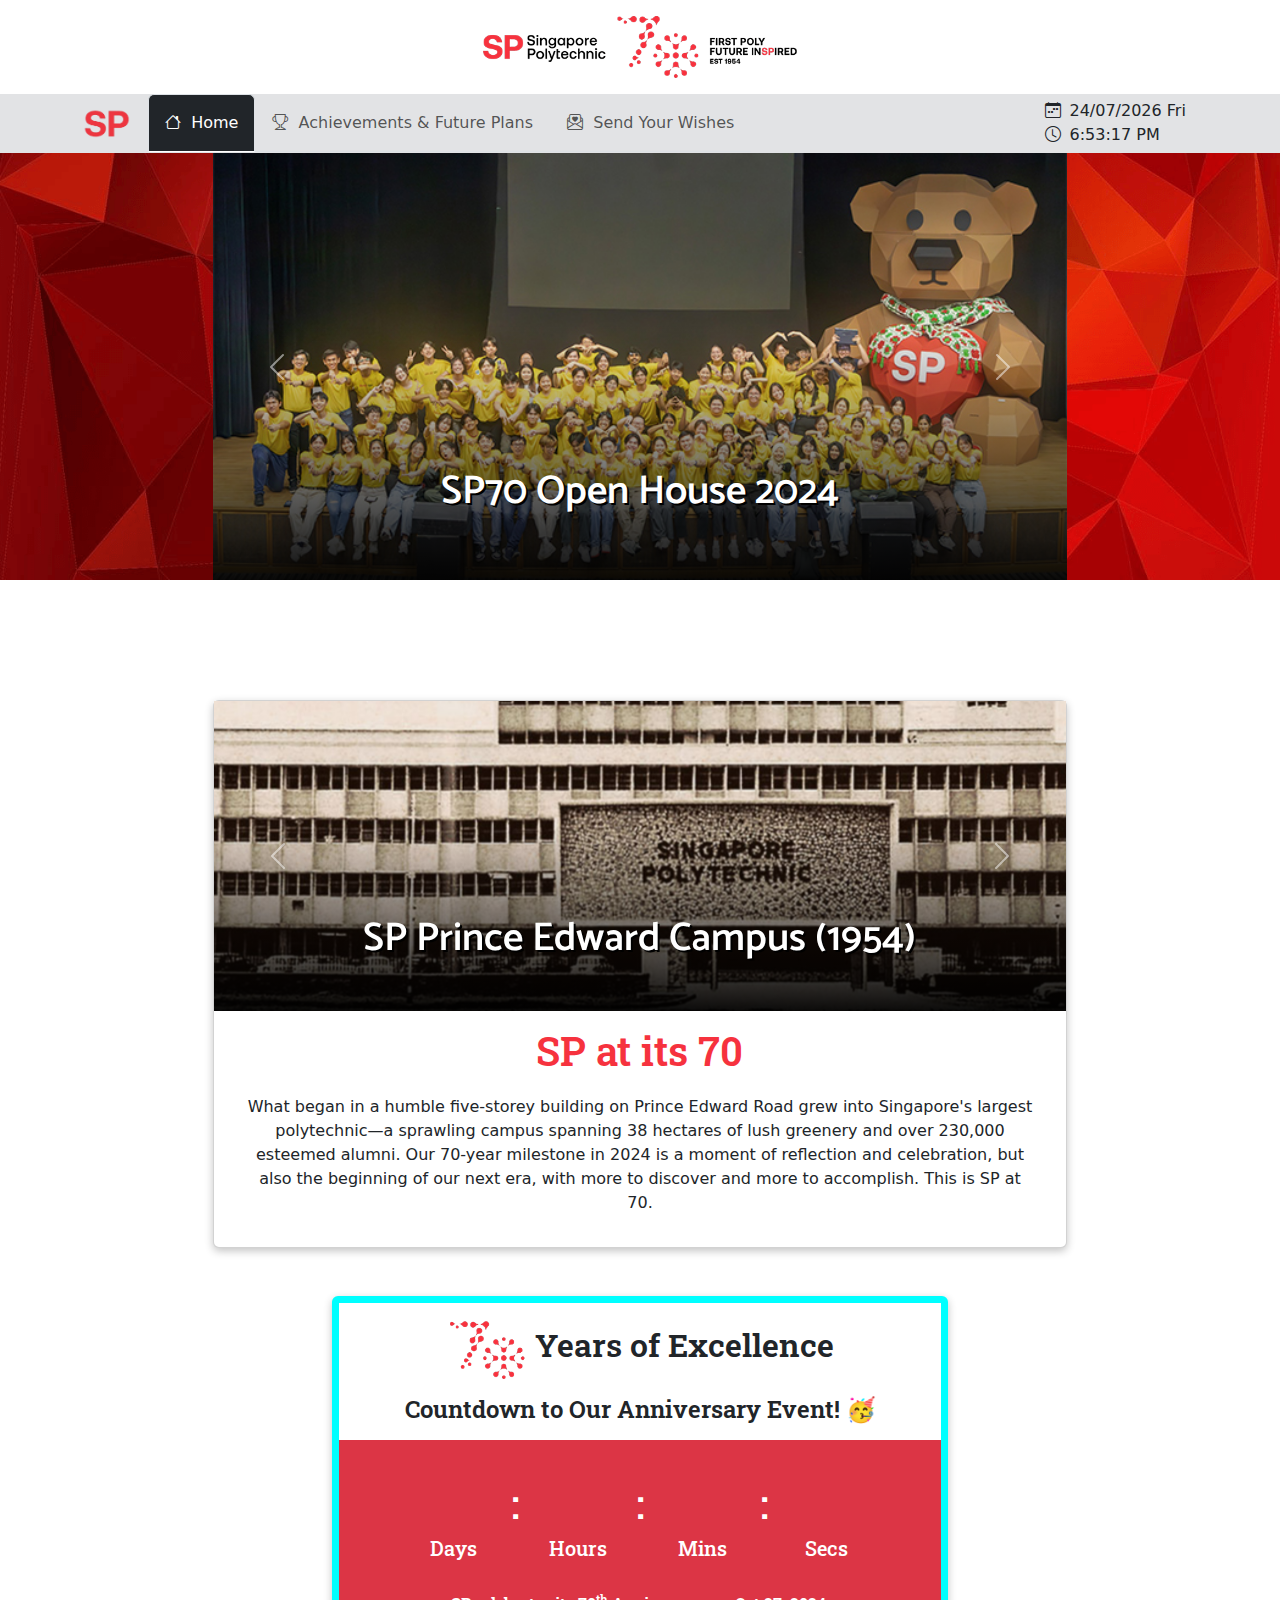
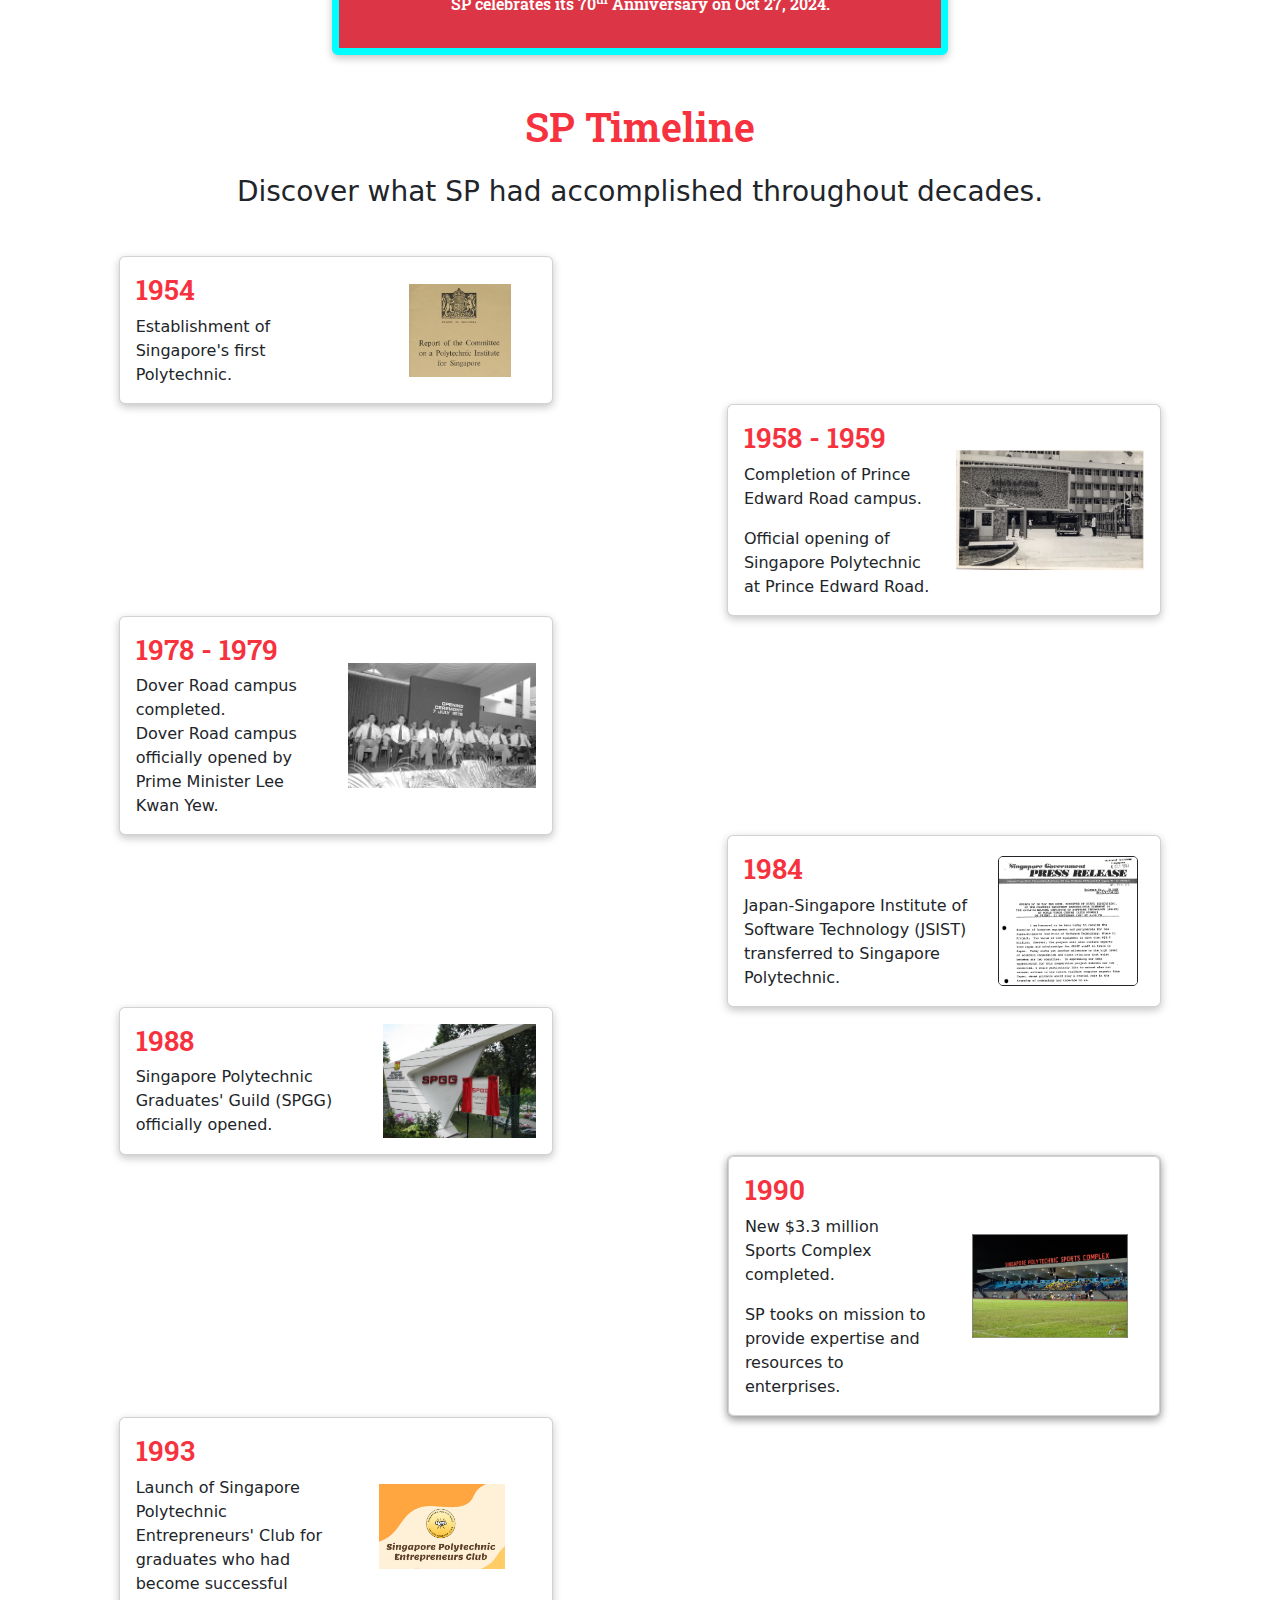
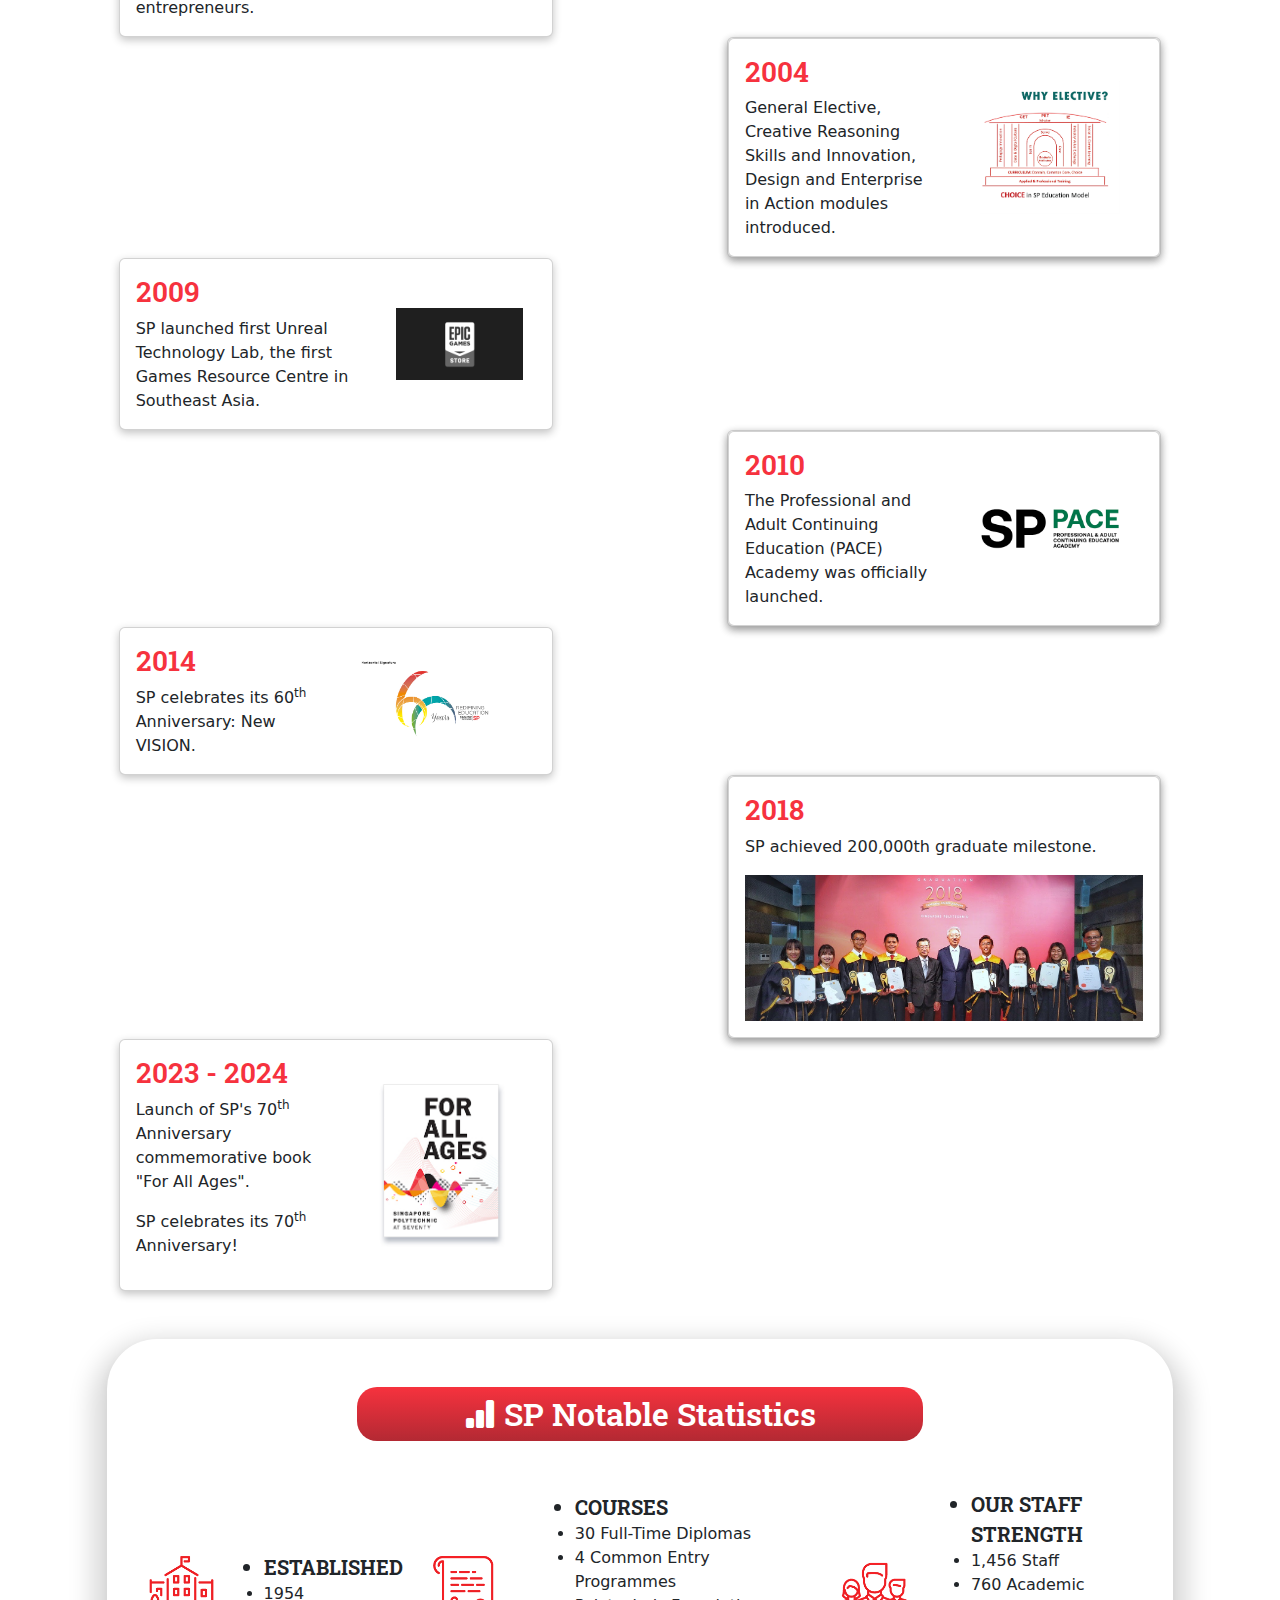
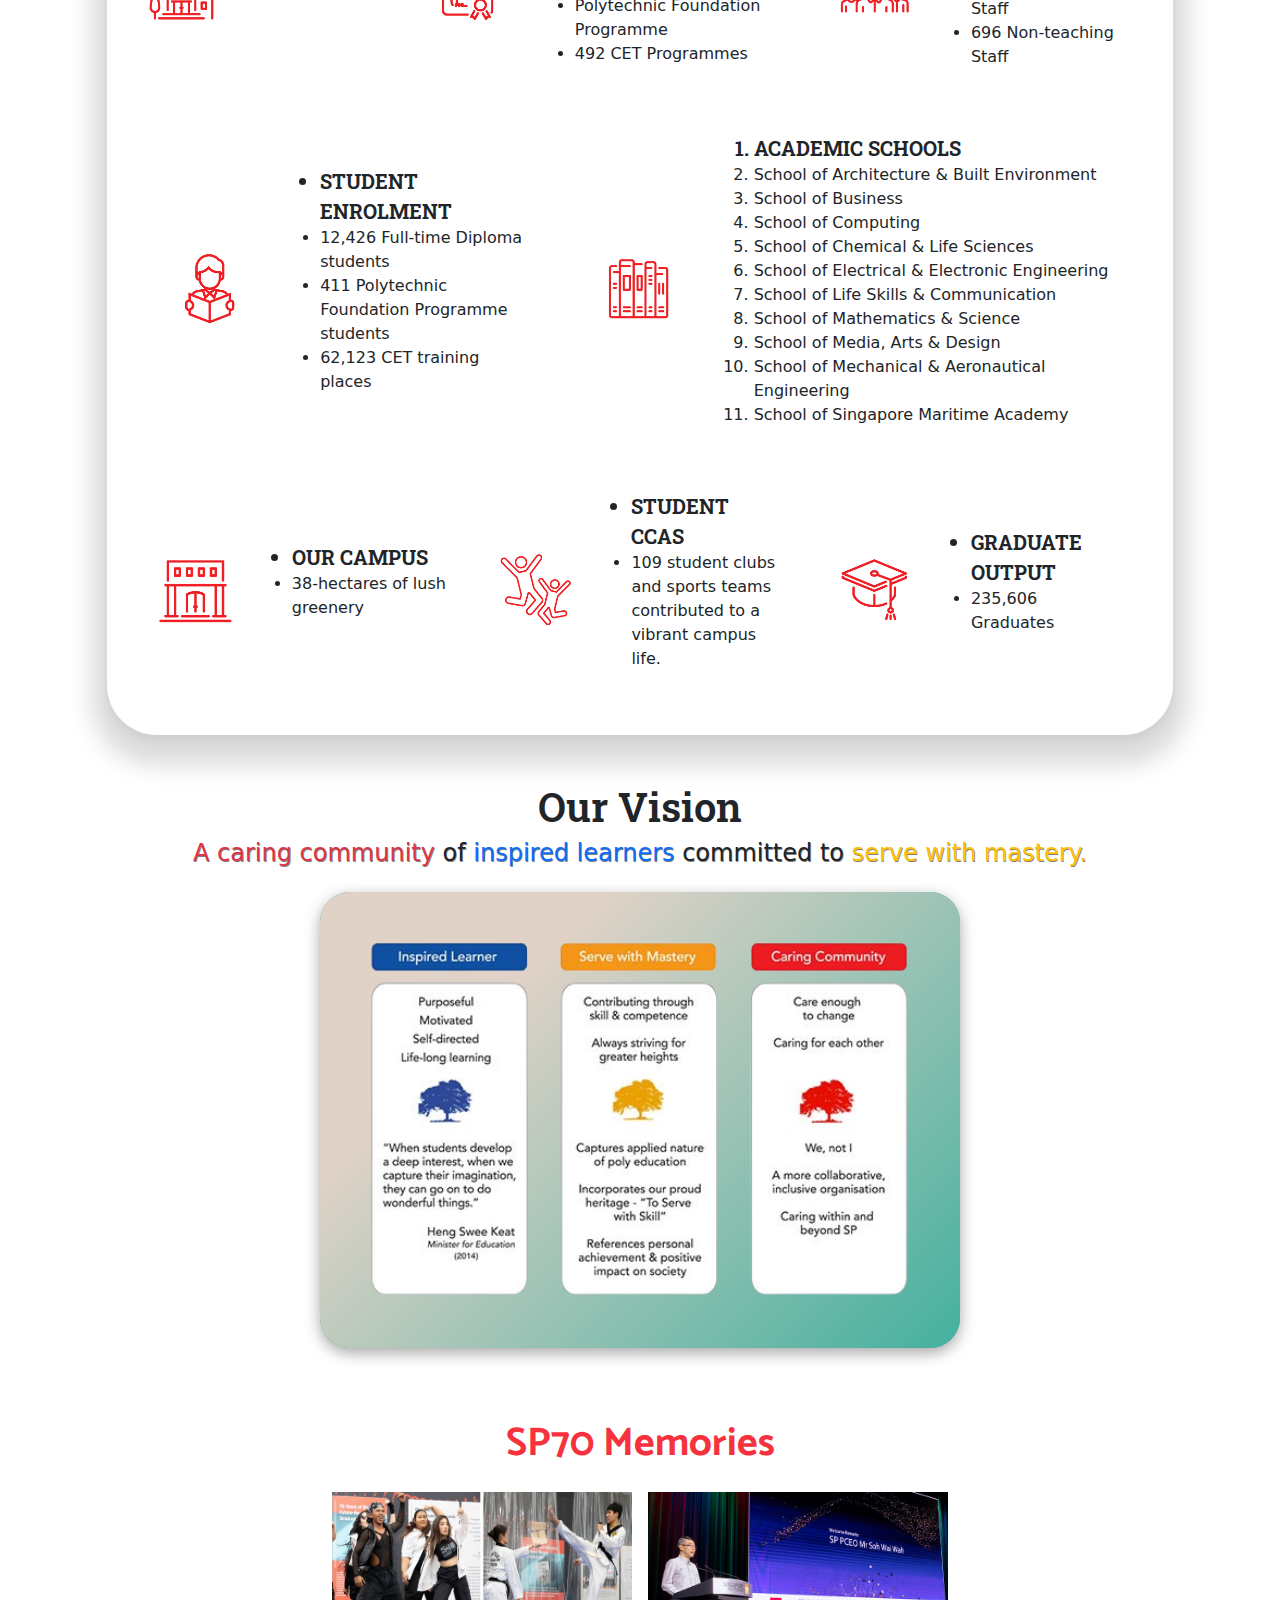
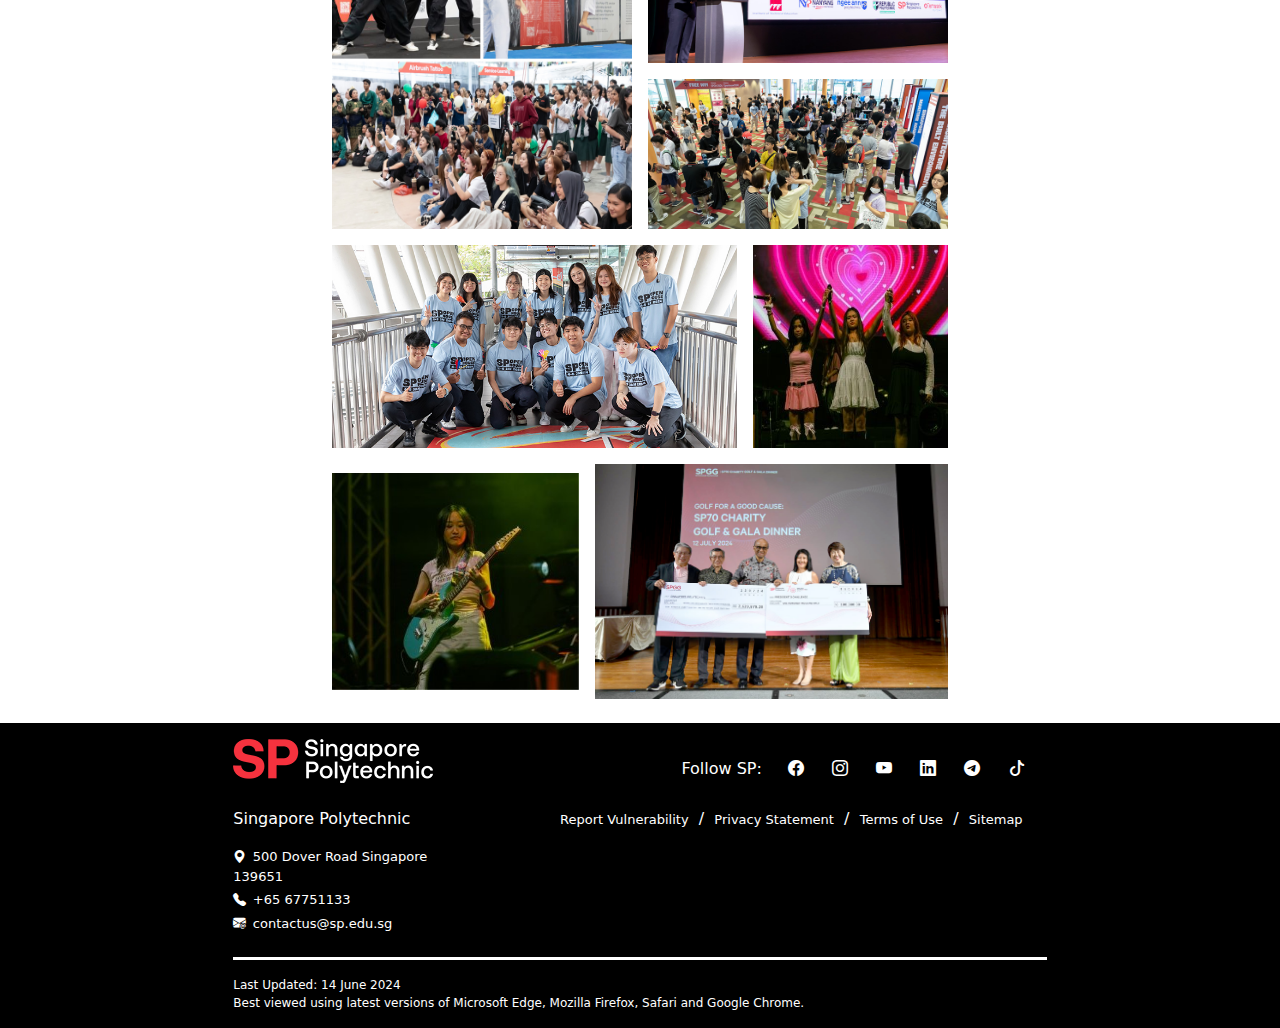
==== commit e249f3c2: "comments, image cites, timeline" ====
--- a/index.html
+++ b/index.html
@@ -119,7 +119,7 @@
 			<div class="carousel-inner">
 				<!-- sp openhouse carousel (active) -->
 				<div class="carousel-item active">
-					<img src="media/images/index/sp-openhouse-2024-cover.jpg" class="col-12 hero-carousel-image" alt="">
+					<img src="media/images/index/sp-openhouse-2024-cover.jpg" class="col-12 hero-carousel-image" alt="SP70 Open House 2024">
 					<div class="carousel-gradient"></div>
 					<div class="carousel-caption">
 						<!-- image caption -->
@@ -128,7 +128,7 @@
 				</div>
 				<!-- principal and Minister of Education -->
 				<div class="carousel-item">
-					<img src="media/images/index/sp-principal-and-moe.jpg" class="col-12" alt="">
+					<img src="media/images/index/sp-principal-and-moe.jpg" class="col-12" alt="SP Principal and Minister of Education">
 					<div class="carousel-gradient"></div>
 					<div class="carousel-caption">
 						<!-- image caption -->
@@ -138,11 +138,11 @@
 				<!-- music festival -->
 				<div class="carousel-item">
 					<img src="media/images/index/music-festival-2024-cover.jpg" class="col-12 hero-carousel-image"
-						alt="">
+						alt="SP70 Music Festival 2024">
 					<div class="carousel-gradient"></div>
 					<div class="carousel-caption">
 						<!-- image caption -->
-						<h1 class="hero-carousel-title catamaran fw-semibold">SP70 Music Festival</h1>
+						<h1 class="hero-carousel-title catamaran fw-semibold">SP70 Music Festival 2024</h1>
 					</div>
 				</div>
 			</div>
@@ -159,7 +159,7 @@
 		</div>
 	</div>
 
-	<div class="mt-5 unselectable">&nbsp;</div>
+	<div class="mt-lg-5 unselectable">&nbsp;</div>
 	<!-- sp intro card -->
 	<div class="card col-10 col-lg-8 my-5 mx-auto">
 		<!-- prince edward campus and dover campus images carousel -->
@@ -168,7 +168,7 @@
 			<div class="carousel-inner">
 				<!-- prince edward campus image (active) -->
 				<div class="carousel-item active">
-					<img src="media/images/index/sp-prince-edward-campus.png" class="col-12" alt="">
+					<img src="media/images/index/sp-prince-edward-campus.png" class="col-12" alt="Prince Edward Campus">
 					<div class="carousel-gradient"></div>
 					<div class="carousel-caption text-center">
 						<!-- image caption -->
@@ -178,11 +178,11 @@
 				</div>
 				<!-- dover campus image -->
 				<div class="carousel-item">
-					<img src="media/images/index/sp-dover-campus.png" class="col-12" alt="">
+					<img src="media/images/index/sp-dover-campus.png" class="col-12" alt="Dover Campus">
 					<div class="carousel-gradient"></div>
 					<div class="carousel-caption">
 						<!-- image caption -->
-						<h1 class="intro-carousel-title catamaran fw-semibold" id="sp-intro-carousel">SP Dover Campus
+						<h1 class="intro-carousel-title catamaran fw-semibold">SP Dover Campus
 							(2024)</h1>
 					</div>
 				</div>
@@ -205,7 +205,7 @@
 			<!-- card text title -->
 			<h1 class="card-title roboto-slab text-center text-nowrap mb-1 sp-color-text">SP at its 70</h1>
 			<!-- card text -->
-			<p class="card-text text-center p-3" id="sp-intro-text">What began in a humble five-storey building on
+			<p class="card-text text-center p-3 fs-sm-6-fs-md-5">What began in a humble five-storey building on
 				Prince
 				Edward Road grew into Singapore's largest polytechnic—a sprawling campus spanning 38 hectares of lush
 				greenery and over 230,000 esteemed alumni. Our 70-year milestone in 2024 is a moment of reflection and
@@ -219,8 +219,8 @@
 		<!-- countdown timer container card -->
 		<div class="card" id="countdown-container">
 			<!-- title with sp70 logo and subtitle -->
-			<h2 class="text-center my-3 roboto-slab"><i><img src="media/images/index/sp70-logo.png" width="80px"
-						alt=""></i>&ensp;Years of Excellence</h2>
+			<h2 class="text-center my-3 roboto-slab"><i><img src="media/images/index/sp70-logo.png" style="width: 80px;"
+						alt="SP70-logo"></i>&ensp;Years of Excellence</h2>
 			<h4 class="text-center mb-3 roboto-slab">Countdown to Our Anniversary Event! 🥳</h4>
 
 			<!-- card body containing timer -->
@@ -228,13 +228,13 @@
 				<div class="mx-md-2 mx-lg-5 my-4">
 					<!-- placeholders for timer digits -->
 					<div class="row d-flex justify-content-center">
-						<h1 class="col-2 text-center" id="countdown-days"></h1>
+						<h1 class="col-2 text-center" id="countdown-days">&nbsp;</h1>
 						<h1 class="col-1 text-center">:</h1>
-						<h1 class="col-2 text-center" id="countdown-hours"></h1>
+						<h1 class="col-2 text-center" id="countdown-hours">&nbsp;</h1>
 						<h1 class="col-1 text-center">:</h1>
-						<h1 class="col-2 text-center" id="countdown-minutes"></h1>
+						<h1 class="col-2 text-center" id="countdown-minutes">&nbsp;</h1>
 						<h1 class="col-1 text-center">:</h1>
-						<h1 class="col-2 text-center" id="countdown-seconds"></h1>
+						<h1 class="col-2 text-center" id="countdown-seconds">&nbsp;</h1>
 					</div>
 					<!-- Units of time under digits -->
 					<div class="row d-flex justify-content-center">
@@ -246,28 +246,35 @@
 					</div>
 				</div>
 				<!-- text describing SP's anniversary date -->
-				<p class="text-center">SP celebrates its 70<sup>th</sup> Anniversary on Oct 27, 2024.</p>
+				<p class="text-center fs-sm-6-fs-md-5">SP celebrates its 70<sup>th</sup> Anniversary on Oct 27, 2024.</p>
 			</div>
 		</div>
 	</div>
 
-
-	<div class="container-fluid col-12 col-md-8 col-lg-6">
-		<div class="card">
-			<div class="card">
-				<div id="timeline-cards-container"></div>
-				<div class="card-body">
-					<div class="row">
-						<div class="col-7">
-							<h3 class="sp-color-text card-title roboto-slab">1954</h3>
-							<p class="card-text">Establishment of Singapore's first Polytechnic.</p>
-						</div>
-						<div class="col-5 d-flex justify-content-center align-items-center">
-							<img src="media/images/index/sp-report-committee.jpg" class="col-8" alt="">
-						</div>
-					</div>
-				</div>
-			</div>
+	<!-- sp timeline title -->
+	<h1 class="text-center roboto-slab sp-color-text">SP Timeline</h1>
+	<!-- subtitle with discover text -->
+	<h3 class="container-fluid text-center col-12 col-10 col-lg-8 my-4">Discover what SP had accomplished throughout
+		decades.</h3>
+
+	<!-- timeline container to show for view-widths under lg -->
+	<div class="container-fluid col-12 col-md-8 col-lg-6 d-lg-none">
+		<!-- Each card has full view-width with text and images under justify-content-center, redlines between cards as connectors -->
+		<div class="card">
+			<div class="card-body">
+				<div class="row">
+					<div class="col-7">
+						<h3 class="sp-color-text card-title roboto-slab">1954</h3>
+						<p class="card-text">Establishment of Singapore's first Polytechnic.</p>
+					</div>
+					<div class="col-5 d-flex justify-content-center align-items-center">
+						<img src="media/images/index/sp-report-committee.jpg" class="col-8" alt="First Report for Poly">
+					</div>
+				</div>
+			</div>
+		</div>
+		<div class="container-fluid col-1">
+			<div style="height: 60px; width: 5px; background-color: red;" class="unselectable"></div>
 		</div>
 		<div class="card">
 			<div class="card-body">
@@ -278,10 +285,13 @@
 						<p class="card-text">Official opening of Singapore Polytechnic at Prince Edward Road.</p>
 					</div>
 					<div class="col-7 col-md-6 d-flex justify-content-center align-items-center">
-						<img src="media/images/index/prince-edward-campus.jpg" class="col-12" alt="">
-					</div>
-				</div>
-			</div>
+						<img src="media/images/index/prince-edward-campus.jpg" class="col-12" alt="SP Prince Edward Campus">
+					</div>
+				</div>
+			</div>
+		</div>
+		<div class="container-fluid col-1">
+			<div style="height: 60px; width: 5px; background-color: red;" class="unselectable"></div>
 		</div>
 		<div class="card">
 			<div class="card-body">
@@ -292,11 +302,14 @@
 							Prime Minister Lee Kwan Yew.</p>
 					</div>
 					<div class="col-6 d-flex justify-content-center align-items-center">
-						<img src="media/images/index/dover-road-campus-complete.jpg" class="col-12" alt="">
-					</div>
-				</div>
-			</div>
-
+						<img src="media/images/index/dover-road-campus-complete.jpg" class="col-12" alt="SP Dover Campus Opening">
+					</div>
+				</div>
+			</div>
+
+		</div>
+		<div class="container-fluid col-1">
+			<div style="height: 60px; width: 5px; background-color: red;" class="unselectable"></div>
 		</div>
 		<div class="card">
 			<div class="card-body">
@@ -307,129 +320,432 @@
 							Singapore Polytechnic.</p>
 					</div>
 					<div class="col-5 d-flex justify-content-center align-items-center">
-						<img src="media/images/index/1987-jsist.png" class="col-10" style="border: solid 1px; border-radius: 5px;" alt="">
-					</div>
-				</div>
-			</div>
+						<img src="media/images/index/1987-jsist.png" class="col-10"
+							style="border: solid 1px; border-radius: 5px;" alt="JSIST Press">
+					</div>
+				</div>
+			</div>
+		</div>
+		<div class="container-fluid col-1">
+			<div style="height: 60px; width: 5px; background-color: red;" class="unselectable"></div>
 		</div>
 		<div class="card">
 			<div class="card-body">
 				<div class="row">
 					<div class="col-7">
-				<h3 class="sp-color-text card-title roboto-slab">1988</h3>
-				<p class="card-text">Singapore Polytechnic Graduates' Guild (SPGG) officially opened.</p></div>
-				<div class="col-5 d-flex justify-content-center align-items-center">
-					<img src="media/images/index/spgg.JPG" class="col-10" alt="">
-				</div>
-				</div>
-			</div>
+						<h3 class="sp-color-text card-title roboto-slab">1988</h3>
+						<p class="card-text">Singapore Polytechnic Graduates' Guild (SPGG) officially opened.</p>
+					</div>
+					<div class="col-5 d-flex justify-content-center align-items-center">
+						<img src="media/images/index/spgg.JPG" class="col-10" alt="SPGG">
+					</div>
+				</div>
+			</div>
+		</div>
+		<div class="container-fluid col-1">
+			<div style="height: 60px; width: 5px; background-color: red;" class="unselectable"></div>
 		</div>
 		<div class="card">
 			<div class="card-body">
 				<div class="row">
 					<div class="col-6 col-md-5">
-				<h3 class="sp-color-text card-title roboto-slab">1990</h3>
-				<p class="card-text">New $3.3 million Sports Complex completed.</p>
-				<p class="card-text">SP tooks on mission to provide expertise and resources to enterprises.</p>
-				</div>
-				<div class="col-6 col-md-7 d-flex justify-content-center align-items-center">
-					<img src="media/images/index/sp-sports-complex.jpg" class="col-12 col-md-8" alt="">
-				</div>
-				</div>
-			</div>
+						<h3 class="sp-color-text card-title roboto-slab">1990</h3>
+						<p class="card-text">New $3.3 million Sports Complex completed.</p>
+						<p class="card-text">SP tooks on mission to provide expertise and resources to enterprises.</p>
+					</div>
+					<div class="col-6 col-md-7 d-flex justify-content-center align-items-center">
+						<img src="media/images/index/sp-sports-complex.jpg" class="col-12 col-md-8" alt="SP Sports Complex">
+					</div>
+				</div>
+			</div>
+		</div>
+		<div class="container-fluid col-1">
+			<div style="height: 60px; width: 5px; background-color: red;" class="unselectable"></div>
 		</div>
 		<div class="card">
 			<div class="card-body">
 				<div class="row">
 					<div class="col-6">
-				<h3 class="sp-color-text card-title roboto-slab">1993</h3>
-				<p class="card-text">Launch of Singapore Polytechnic Entrepreneurs' Club for graduates who had become
-					successful entrepreneurs.</p>
+						<h3 class="sp-color-text card-title roboto-slab">1993</h3>
+						<p class="card-text">Launch of Singapore Polytechnic Entrepreneurs' Club for graduates who had
+							become
+							successful entrepreneurs.</p>
 					</div>
 					<div class="col-6 d-flex justify-content-center align-items-center">
-						<img src="media/images/index/sp-entrepreneurs-club.png" class="col-12 col-lg-8" alt="">
-					</div>
-				</div>
-			</div>
+						<img src="media/images/index/sp-entrepreneurs-club.png" class="col-12 col-lg-8" alt="SP Entrepreneurs Club">
+					</div>
+				</div>
+			</div>
+		</div>
+		<div class="container-fluid col-1">
+			<div style="height: 60px; width: 5px; background-color: red;" class="unselectable"></div>
 		</div>
 		<div class="card">
 			<div class="card-body">
 				<div class="row">
 					<div class="col-6">
-				<h3 class="sp-color-text card-title roboto-slab">2004</h3>
-				<p class="card-text">General Elective, Creative Reasoning Skills and Innovation, Design and Enterprise
-					in
-					Action modules introduced.</p>
+						<h3 class="sp-color-text card-title roboto-slab">2004</h3>
+						<p class="card-text">General Elective, Creative Reasoning Skills and Innovation, Design and
+							Enterprise
+							in
+							Action modules introduced.</p>
 					</div>
 					<div class="col-6 d-flex justify-content-center align-items-center">
-						<img src="media/images/index/sp-electives.png" class="col-10 col-xl-7" alt="">
-					</div>
-				</div>
-			</div>
+						<img src="media/images/index/sp-electives.png" class="col-10 col-xl-7" alt="Electives Foundation">
+					</div>
+				</div>
+			</div>
+		</div>
+		<div class="container-fluid col-1">
+			<div style="height: 60px; width: 5px; background-color: red;" class="unselectable"></div>
 		</div>
 		<div class="card">
 			<div class="card-body">
 				<div class="row">
 					<div class="col-7">
-				<h3 class="sp-color-text card-title roboto-slab">2009</h3>
-				<p class="card-text">SP launched first Unreal Technology Lab, the first Games Resource Centre in Southeast Asia.</p>
-				</div>
-				<div class="col-5 d-flex justify-content-center align-items-center">
-					<img src="media/images/index/epic-games.jpg" class="col-12 col-md-10" alt="">
-				</div>
-				</div>
-			</div>
+						<h3 class="sp-color-text card-title roboto-slab">2009</h3>
+						<p class="card-text">SP launched first Unreal Technology Lab, the first Games Resource Centre in
+							Southeast Asia.</p>
+					</div>
+					<div class="col-5 d-flex justify-content-center align-items-center">
+						<img src="media/images/index/epic-games.jpg" class="col-12 col-md-10" alt="Unreal Epic Games">
+					</div>
+				</div>
+			</div>
+		</div>
+		<div class="container-fluid col-1">
+			<div style="height: 60px; width: 5px; background-color: red;" class="unselectable"></div>
 		</div>
 		<div class="card">
 			<div class="card-body">
 				<div class="row">
 					<div class="col-6">
-				<h3 class="sp-color-text card-title roboto-slab">2010</h3>
-				<p class="card-text">The Professional and Adult Continuing Education (PACE) Academy was officially
-					launched.
-				</p>
-				</div>
-				<div class="col-6 d-flex justify-content-center align-items-center">
-					<img src="media/images/index/sp-pace.png" class="col-9" alt="">
-				</div>
-				</div>
-			</div>
+						<h3 class="sp-color-text card-title roboto-slab">2010</h3>
+						<p class="card-text">The Professional and Adult Continuing Education (PACE) Academy was
+							officially
+							launched.
+						</p>
+					</div>
+					<div class="col-6 d-flex justify-content-center align-items-center">
+						<img src="media/images/index/sp-pace.png" class="col-9" alt="PACE">
+					</div>
+				</div>
+			</div>
+		</div>
+		<div class="container-fluid col-1">
+			<div style="height: 60px; width: 5px; background-color: red;" class="unselectable"></div>
 		</div>
 		<div class="card">
 			<div class="card-body">
 				<div class="row">
 					<div class="col-6">
-				<h3 class="sp-color-text card-title roboto-slab">2014</h3>
-				<p class="card-text">SP celebrates its 60<sup>th</sup> Anniversary: New VISION.</p>
-				</div>
-				<div class="col-6 d-flex justify-content-center align-items-center">
-					<img src="media/images/index/sp-vision.jpg" class="col-12 col-lg-9" alt="">
-				</div>
-				</div>
-			</div>
+						<h3 class="sp-color-text card-title roboto-slab">2014</h3>
+						<p class="card-text">SP celebrates its 60<sup>th</sup> Anniversary: New VISION.</p>
+					</div>
+					<div class="col-6 d-flex justify-content-center align-items-center">
+						<img src="media/images/index/sp-vision.jpg" class="col-12 col-lg-9" alt="SP60">
+					</div>
+				</div>
+			</div>
+		</div>
+		<div class="container-fluid col-1">
+			<div style="height: 60px; width: 5px; background-color: red;" class="unselectable"></div>
 		</div>
 		<div class="card">
 			<div class="card-body">
 				<h3 class="sp-color-text card-title roboto-slab">2018</h3>
 				<p class="card-text">SP achieved 200,000th graduate milestone.</p>
-				<img src="media/images/index/graduate-2018.jpg" class="col-12" alt="">
-			</div>
+				<img src="media/images/index/graduate-2018.jpg" class="col-12" alt="SP 2018 Graduates">
+			</div>
+		</div>
+		<div class="container-fluid col-1">
+			<div style="height: 60px; width: 5px; background-color: red;" class="unselectable"></div>
 		</div>
 		<div class="card">
 			<div class="card-body">
 				<div class="row">
 					<div class="col-6">
-				<h3 class="sp-color-text card-title roboto-slab">2023 - 2024</h3>
-				<p class="card-text">Launch of SP's 70<sup>th</sup> Anniversary commemorative book "For All Ages".</p>
-				<p>SP celebrates its 70<sup>th</sup> Anniversary!</p>
-				</div>
-				<div class="col-6 d-flex justify-content-center align-items-center">
-				<img src="media/images/index/sp-for-all-ages-book.jpg" class="col-12" alt="">
-				</div>
+						<h3 class="sp-color-text card-title roboto-slab">2023 - 2024</h3>
+						<p class="card-text">Launch of SP's 70<sup>th</sup> Anniversary commemorative book "For All
+							Ages".</p>
+						<p>SP celebrates its 70<sup>th</sup> Anniversary!</p>
+					</div>
+					<div class="col-6 d-flex justify-content-center align-items-center">
+						<img src="media/images/index/sp-for-all-ages-book.jpg" class="col-8" alt="SP70 For All Ages Book">
+					</div>
 				</div>
 			</div>
 		</div>
 	</div>
+
+	<!-- timeline container to show for view-widths of lg or above -->
+	<div class="container-fluid col-12 p-0 mt-5 d-none d-lg-block">
+		<!-- each row has 1 card and 1 left or right branch according to the position of the card -->
+		<div class="container-fluid col-10">
+			<div class="row g-0">
+				<div class="col-5">
+					<div class="card">
+						<div class="card-body">
+							<div class="row gy-2">
+								<div class="col-12 col-xl-7">
+									<h3 class="sp-color-text card-title roboto-slab">1954</h3>
+									<p class="card-text">Establishment of Singapore's first Polytechnic.</p>
+								</div>
+								<div class="col-12 col-xl-5 d-flex justify-content-center align-items-center">
+									<img src="media/images/index/sp-report-committee.jpg" class="col-6 col-xl-8" alt="First Report for Poly">
+								</div>
+							</div>
+						</div>
+					</div>
+				</div>
+				<div class="col-2 left-branch-timeline"></div>
+			</div>
+			<div class="row g-0">
+				<div class="col-2 offset-5 right-branch-timeline"></div>
+				<div class="col-5">
+					<div class="card">
+						<div class="card-body">
+							<div class="row gy-3">
+								<div class="col-12 col-xl-6">
+									<h3 class="sp-color-text card-title roboto-slab">1958 - 1959</h3>
+									<p class="card-text">Completion of Prince Edward Road campus.</p>
+									<p class="card-text">Official opening of Singapore Polytechnic at Prince Edward
+										Road.</p>
+								</div>
+								<div class="col-12 col-xl-6 d-flex justify-content-center align-items-center">
+									<img src="media/images/index/prince-edward-campus.jpg" class="col-8 col-xl-12"
+										alt="SP Prince Edward Campus">
+								</div>
+							</div>
+						</div>
+					</div>
+				</div>
+			</div>
+			<div class="row g-0">
+				<div class="col-5">
+					<div class="card">
+						<div class="card-body">
+							<div class="row gy-3">
+								<div class="col-12 col-xl-6">
+									<h3 class="sp-color-text card-title roboto-slab">1978 - 1979</h3>
+									<p class="card-text">Dover Road campus completed.<br>Dover Road campus officially
+										opened by
+										Prime Minister Lee Kwan Yew.</p>
+								</div>
+								<div class="col-12 col-xl-6 d-flex justify-content-center align-items-center">
+									<img src="media/images/index/dover-road-campus-complete.jpg" class="col-8 col-xl-12"
+										alt="SP Dover Campus Opening">
+								</div>
+							</div>
+						</div>
+
+					</div>
+				</div>
+				<div class="col-2 left-branch-timeline"></div>
+			</div>
+			<div class="row g-0">
+				<div class="col-2 offset-5 right-branch-timeline"></div>
+				<div class="col-5">
+					<div class="card">
+						<div class="card-body">
+							<div class="row gy-3">
+								<div class="col-12 col-xl-7">
+									<h3 class="sp-color-text card-title roboto-slab">1984</h3>
+									<p class="card-text">Japan-Singapore Institute of Software Technology (JSIST)
+										transferred to
+										Singapore Polytechnic.</p>
+								</div>
+								<div class="col-12 col-xl-5 d-flex justify-content-center align-items-center">
+									<img src="media/images/index/1987-jsist.png" class="col-7 col-xl-11"
+										style="border: solid 1px; border-radius: 5px;" alt="JSIST Press">
+								</div>
+							</div>
+						</div>
+					</div>
+				</div>
+			</div>
+			<div class="row g-0">
+				<div class="col-5">
+					<div class="card">
+						<div class="card-body">
+							<div class="row gy-3">
+								<div class="col-12 col-xl-7">
+									<h3 class="sp-color-text card-title roboto-slab">1988</h3>
+									<p class="card-text">Singapore Polytechnic Graduates' Guild (SPGG) officially
+										opened.</p>
+								</div>
+								<div class="col-12 col-xl-5 d-flex justify-content-center align-items-center">
+									<img src="media/images/index/spgg.JPG" class="col-8 col-xl-12" alt="SPGG">
+								</div>
+							</div>
+						</div>
+					</div>
+				</div>
+				<div class="col-2 left-branch-timeline"></div>
+			</div>
+			<div class="row g-0">
+				<div class="col-2 offset-5 right-branch-timeline"></div>
+				<div class="col-5">
+					<div class="card col-12">
+						<div class="card">
+							<div class="card-body">
+								<div class="row gy-3">
+									<div class="col-12 col-xl-6">
+										<h3 class="sp-color-text card-title roboto-slab">1990</h3>
+										<p class="card-text">New $3.3 million Sports Complex completed.</p>
+										<p class="card-text">SP tooks on mission to provide expertise and resources to
+											enterprises.</p>
+									</div>
+									<div class="col-12 col-xl-6 d-flex justify-content-center align-items-center">
+										<img src="media/images/index/sp-sports-complex.jpg" class="col-8 col-xl-10"
+											alt="SP Sports Complex">
+									</div>
+								</div>
+							</div>
+						</div>
+					</div>
+				</div>
+			</div>
+			<div class="row g-0">
+				<div class="col-5">
+					<div class="card">
+						<div class="card-body">
+							<div class="row gy-3">
+								<div class="col-12 col-xl-6">
+									<h3 class="sp-color-text card-title roboto-slab">1993</h3>
+									<p class="card-text">Launch of Singapore Polytechnic Entrepreneurs' Club for
+										graduates who had become
+										successful entrepreneurs.</p>
+								</div>
+								<div class="col-12 col-xl-6 d-flex justify-content-center align-items-center">
+									<img src="media/images/index/sp-entrepreneurs-club.png" class="col-12 col-lg-8"
+										alt="SP Entrepreneurs Club">
+								</div>
+							</div>
+						</div>
+					</div>
+				</div>
+				<div class="col-2 left-branch-timeline"></div>
+			</div>
+			<div class="row g-0">
+				<div class="col-2 offset-5 right-branch-timeline"></div>
+				<div class="col-5">
+					<div class="card col-12">
+						<div class="card">
+							<div class="card-body">
+								<div class="row gy-3">
+									<div class="col-12 col-xl-6">
+										<h3 class="sp-color-text card-title roboto-slab">2004</h3>
+										<p class="card-text">General Elective, Creative Reasoning Skills and Innovation,
+											Design and Enterprise
+											in
+											Action modules introduced.</p>
+									</div>
+									<div class="col-12 col-xl-6 d-flex justify-content-center align-items-center">
+										<img src="media/images/index/sp-electives.png" class="col-7 col-xl-9" alt="Electives Foundation">
+									</div>
+								</div>
+							</div>
+						</div>
+					</div>
+				</div>
+			</div>
+			<div class="row g-0">
+				<div class="col-5">
+					<div class="card">
+						<div class="card-body">
+							<div class="row gy-3">
+								<div class="col-12 col-xl-7">
+									<h3 class="sp-color-text card-title roboto-slab">2009</h3>
+									<p class="card-text">SP launched first Unreal Technology Lab, the first Games
+										Resource Centre in Southeast Asia.</p>
+								</div>
+								<div class="col-12 col-xl-5 d-flex justify-content-center align-items-center">
+									<img src="media/images/index/epic-games.jpg" class="col-7 col-xl-10" alt="Unreal Epic Games">
+								</div>
+							</div>
+						</div>
+					</div>
+				</div>
+				<div class="col-2 left-branch-timeline"></div>
+			</div>
+			<div class="row g-0">
+				<div class="col-2 offset-5 right-branch-timeline"></div>
+				<div class="col-5">
+					<div class="card col-12">
+						<div class="card">
+							<div class="card-body">
+								<div class="row gy-3">
+									<div class="col-12 col-xl-6">
+										<h3 class="sp-color-text card-title roboto-slab">2010</h3>
+										<p class="card-text">The Professional and Adult Continuing Education (PACE)
+											Academy was officially
+											launched.
+										</p>
+									</div>
+									<div class="col-12 col-xl-6 d-flex justify-content-center align-items-center">
+										<img src="media/images/index/sp-pace.png" class="col-7 col-xl-9" alt="PACE">
+									</div>
+								</div>
+							</div>
+						</div>
+					</div>
+				</div>
+			</div>
+			<div class="row g-0">
+				<div class="col-5">
+					<div class="card">
+						<div class="card-body">
+							<div class="row gy-3">
+								<div class="col-12 col-xl-6">
+									<h3 class="sp-color-text card-title roboto-slab">2014</h3>
+									<p class="card-text">SP celebrates its 60<sup>th</sup> Anniversary: New VISION.</p>
+								</div>
+								<div class="col-12 col-xl-6 d-flex justify-content-center align-items-center">
+									<img src="media/images/index/sp-vision.jpg" class="col-8 col-xl-11" alt="SP60">
+								</div>
+							</div>
+						</div>
+					</div>
+				</div>
+				<div class="col-2 left-branch-timeline"></div>
+			</div>
+			<div class="row g-0">
+				<div class="col-2 offset-5 right-branch-timeline"></div>
+				<div class="col-5">
+					<div class="card col-12">
+						<div class="card">
+							<div class="card-body">
+								<h3 class="sp-color-text card-title roboto-slab">2018</h3>
+								<p class="card-text">SP achieved 200,000th graduate milestone.</p>
+								<img src="media/images/index/graduate-2018.jpg" class="col-12" alt="SP 2018 Graduates">
+							</div>
+						</div>
+					</div>
+				</div>
+			</div>
+			<div class="row g-0">
+				<div class="col-5">
+					<div class="card">
+						<div class="card-body">
+							<div class="row">
+								<div class="col-12 col-xl-6">
+									<h3 class="sp-color-text card-title roboto-slab">2023 - 2024</h3>
+									<p class="card-text">Launch of SP's 70<sup>th</sup> Anniversary commemorative book
+										"For All Ages".</p>
+									<p>SP celebrates its 70<sup>th</sup> Anniversary!</p>
+								</div>
+								<div class="col-12 col-xl-6 d-flex justify-content-center align-items-center">
+									<img src="media/images/index/sp-for-all-ages-book.jpg" class="col-5 col-xl-8"
+										alt="SP70 For All Ages Book">
+								</div>
+							</div>
+						</div>
+					</div>
+				</div>
+				<div class="col-2 left-branch-timeline"></div>
+			</div>
+		</div>
 	</div>
 
 	<!-- container of overview section -->
@@ -447,7 +763,7 @@
 							src="media/images/index/established_thumbnail.png" alt="Established"></div>
 					<div class="col-8 d-flex align-items-center">
 						<ul>
-							<h5 class="roboto-slab">ESTABLISHED</h5>
+							<li class="roboto-slab fs-5 fw-bold no-list-style">ESTABLISHED</li>
 							<li>1954</li>
 						</ul>
 					</div>
@@ -459,7 +775,7 @@
 							src="media/images/index/courses-thumbnail.png" alt="Courses"></div>
 					<div class="col-8 d-flex align-items-center">
 						<ul>
-							<h5 class="roboto-slab">COURSES</h5>
+							<li class="roboto-slab fs-5 fw-bold no-list-style">COURSES</li>
 							<li>30 Full-Time Diplomas</li>
 							<li>4 Common Entry Programmes</li>
 							<li>Polytechnic Foundation Programme</li>
@@ -474,7 +790,7 @@
 							src="media/images/index/staff-thumbnail.png" alt="Staff strength"></div>
 					<div class="col-8 d-flex align-items-center">
 						<ul>
-							<h5 class="roboto-slab">OUR STAFF STRENGTH</h5>
+							<li class="roboto-slab fs-5 fw-bold no-list-style">OUR STAFF STRENGTH</li>
 							<li>1,456 Staff</li>
 							<li>760 Academic Staff</li>
 							<li>696 Non-teaching Staff</li>
@@ -488,7 +804,7 @@
 							src="media/images/index/enrolment-thumbnail.png" alt="Enrolment"></div>
 					<div class="col-8 d-flex align-items-center">
 						<ul>
-							<h5 class="roboto-slab">STUDENT ENROLMENT</h5>
+							<li class="roboto-slab fs-5 fw-bold no-list-style">STUDENT ENROLMENT</li>
 							<li>12,426 Full-time Diploma students</li>
 							<li>411 Polytechnic Foundation Programme students</li>
 							<li>62,123 CET training places</li>
@@ -502,7 +818,7 @@
 							src="media/images/index/schools-thumbnail.png" alt="Academic schools"></div>
 					<div class="col-9 d-flex align-items-center">
 						<ol>
-							<h5 class="roboto-slab">ACADEMIC SCHOOLS</h5>
+							<li class="roboto-slab fs-5 fw-bold no-list-style">ACADEMIC SCHOOLS</li>
 							<li>School of Architecture & Built Environment</li>
 							<li>School of Business</li>
 							<li>School of Computing</li>
@@ -523,7 +839,7 @@
 							src="media/images/index/campus-thumbnail.png" alt="Campus"></div>
 					<div class="col-8 d-flex align-items-center">
 						<ul>
-							<h5 class="roboto-slab">OUR CAMPUS</h5>
+							<li class="roboto-slab fs-5 fw-bold no-list-style">OUR CAMPUS</li>
 							<li>38-hectares of lush greenery</li>
 						</ul>
 					</div>
@@ -535,7 +851,7 @@
 							src="media/images/index/cca-thumbnail.png" alt="CCAs"></div>
 					<div class="col-8 d-flex align-items-center">
 						<ul>
-							<h5 class="roboto-slab">STUDENT CCAS</h5>
+							<li class="roboto-slab fs-5 fw-bold no-list-style">STUDENT CCAS</li>
 							<li>109 student clubs and sports teams
 								contributed to a vibrant campus life.</li>
 						</ul>
@@ -548,7 +864,7 @@
 							src="media/images/index/graduate-thumbnail.png" alt="Graduates"></div>
 					<div class="col-8 d-flex align-items-center">
 						<ul>
-							<h5 class="roboto-slab">GRADUATE OUTPUT</h5>
+							<li class="roboto-slab fs-5 fw-bold no-list-style">GRADUATE OUTPUT</li>
 							<li>235,606 Graduates</li>
 						</ul>
 					</div>
@@ -557,10 +873,12 @@
 		</div>
 	</div>
 
-	<h1 class="text-center roboto-slab">Our Vision</h1>
-	<h5 class="text-center px-5" id="vision-subtitle"><span class="text-danger">A caring community</span> of <span
+	<!-- sp vision title -->
+	<h1 class="text-center roboto-slab mb-2">Our Vision</h1>
+	<!-- sp vision definition with colors in spans -->
+	<h4 class="text-center px-5" id="vision-subtitle"><span class="text-danger">A caring community</span> of <span
 			class="text-primary"> inspired learners</span> committed to <span class="text-warning">serve with
-			mastery.</span></h5>
+			mastery.</span></h4>
 	<!-- vision image container -->
 	<div class="text-center mt-4 mb-5">
 		<!-- vision image -->
@@ -568,7 +886,51 @@
 			alt="SP Vision">
 	</div>
 
-
+	<!-- sp70 memories container -->
+	<div class="container-fluid col-12 px-0 py-4" id="sp70-memories-container">
+		<!-- sp70 memories title -->
+		<h1 class="text-center sp-color-text catamaran fw-bold mb-4">SP70 Memories</h1>
+
+		<div class="container-fluid col-9 col-lg-6">
+			<div class="row gx-3 gy-3 mb-3">
+				<div class="col-12 col-md-6 d-flex justify-content-center">
+					<img src="media/images/index/cca-showcase-sp-openhouse-2024.jpg" class="col-12 sp70-memories-photo"
+						alt="SP Open House CCA Showcase">
+				</div>
+				<div class="col-12 col-md-6">
+					<div class="row gy-3">
+						<div class="col-12">
+							<img src="media/images/index/sp-polite-staff-speech.jpg" class="col-12 sp70-memories-photo"
+								alt="SP Polite Staff Speech">
+						</div>
+						<div class="col-12">
+							<img src="media/images/index/sp-course-counselling-2024.jpg"
+								class="col-12 sp70-memories-photo" alt="SP Course Counselling">
+						</div>
+					</div>
+				</div>
+			</div>
+			<div class="row gx-3 gy-3">
+				<div class="col-12 col-md-8 position-relative">
+					<img src="media/images/index/sp-openhouse-2024-abe-students.jpg" class="col-12 sp70-memories-photo position-relative"
+						alt="SP Openhouse 2024 ABE Students">
+				</div>
+				<div class="col-6 col-md-4 d-flex justify-content-center">
+					<img src="media/images/index/music-festival-performance1.jpg" class="col-12 sp70-memories-photo"
+						alt="SP Music Festival Performance">
+				</div>
+				<div class="col-6 col-md-5 d-flex justify-content-center align-items-center">
+					<img src="media/images/index/music-festival-performance2.jpg" class="col-12 sp70-memories-photo"
+						alt="SP Music Festival Performance">
+				</div>
+				<div class="col-md-7">
+					<img src="media/images/index/gala-dinner.jpg" class="col-12 sp70-memories-photo" alt="SP Gala Dinner President Challenge">
+				</div>
+			</div>
+		</div>
+	</div>
+
+	<!-- footer section -->
 	<footer class="container-fluid text-white d-flex justify-content-center">
 		<!-- container with different widths for different view-widths-->
 		<div class="container col col-lg-10 col-xl-8">
@@ -652,24 +1014,37 @@
 
 </html>
 
-<!-- Image Sources:
-
-1. Hero carousel background
-
-https://www.nas.gov.sg/archivesonline/watermark/picas_data/tn_pcd/19980002252-8150-3232-2328/img0053.jpg
-
-https://encrypted-tbn0.gstatic.com/images?q=tbn:ANd9GcT_e8gkXOUlyaxvk_j1s1HQtlVxxmkrICV-3w&s
-
-https://www.spgg.org.sg/web/image/85885-eedcd80c/Copy%20of%2026.JPG
-
-https://live.staticflickr.com/5177/5405100442_9238550a72_c.jpg
-https://ugc.production.linktr.ee/bc641152-00cd-49cc-bd5d-fefe5e20b965_AHkbwyIFgCN7pLiqE0A2ZhUUUaQJXxj8M6zX9etv5L-c6vT4rjReWMw4qgUJHSKJyEsATUcAm-KOPEBBh-s8-xx8I-nqWBrvt3Qj.png
-https://www.sp.edu.sg/images/default-source/as/elective-module-06.png?sfvrsn=d9aae95a_0&MaxWidth=800&MaxHeight=480&ScaleUp=false&Quality=High&Method=ResizeFitToAreaArguments&Signature=EE416A678FF50FF0C05E0AA09D3618B3F4681457
-
-https://mcvuk.com/wp-content/uploads/epic-games-store-logo.jpg
-[data-uri]
-https://www.pmo.gov.sg/-/media/PMO/Newsroom/Images/Media-Release/2018/20180502-DPM-Teo-at-Singapore-Poly-58th-Graduation-Ceremony/DPMtchSP2h.ashx
-[data-uri]
-
-https://mir-s3-cdn-cf.behance.net/project_modules/max_1200/07908312289901.56268ffaf1dc3.jpg
--->+
+<!-- 
+Image sources
+
+1. Hero carousel background: from "Vecteezy" https://encrypted-tbn0.gstatic.com/images?q=tbn:ANd9GcTmEmby4WOZR1Nl7JNYRL4EcsbtQtTrSoDH3fFBiVU855nSKDas
+2. SP Principal and Minister of Education image: from "SP70" https://www.sp.edu.sg/images/default-source/default-album/staffday1.jpg?sfvrsn=50cefe69_0
+3. SP Open House 2024 image: from "SP70" https://www.sp.edu.sg/images/default-source/default-album/acers-sp-openhouse-2024.jpg?sfvrsn=4b75f2e9_0
+4. SP Music Festival 2024 image: from "SP70" https://www.sp.edu.sg/images/default-source/sp70-content/mf-hero-image-255x127.jpg?sfvrsn=2fca7527_3
+5. SP Prince Edward Campus image: from "SP70" https://www.sp.edu.sg/sp70
+6. SP Dover Campus image: from "SP70" https://www.sp.edu.sg/sp70
+7. 1954 Report for Poly in Singapore image: from "Wikipedia" https://upload.wikimedia.org/wikipedia/commons/thumb/3/39/Report_of_the_Committee_on_a_Polytechnic_Institute_for_Singapore.jpg/330px-Report_of_the_Committee_on_a_Polytechnic_Institute_for_Singapore.jpg
+8. SP Prince Edward Road Campus Opening image: from "Flickr" https://live.staticflickr.com/7387/12940393774_39bf7b243a_b.jpg
+9. Dover Campus Opening image: from "National Archives Singapore" https://www.nas.gov.sg/archivesonline/watermark/picas_data/tn_pcd/19980002252-8150-3232-2328/img0053.jpg
+10. JSIST Press Release image: from "National Archives Singapore" https://encrypted-tbn0.gstatic.com/images?q=tbn:ANd9GcT_e8gkXOUlyaxvk_j1s1HQtlVxxmkrICV-3w&s
+11. SPGG image: from "Singapore Polytechnic Graduates' Guild (Social Club)" https://www.spgg.org.sg/web/image/85885-eedcd80c/Copy%20of%2026.JPG
+12. Sports Complex image: from "Flickr" https://live.staticflickr.com/5177/5405100442_9238550a72_c.jpg
+13. SPEC banner: from "Singapore Polytechnic Entrepreneurs Club" https://ugc.production.linktr.ee/bc641152-00cd-49cc-bd5d-fefe5e20b965_AHkbwyIFgCN7pLiqE0A2ZhUUUaQJXxj8M6zX9etv5L-c6vT4rjReWMw4qgUJHSKJyEsATUcAm-KOPEBBh-s8-xx8I-nqWBrvt3Qj.png
+14. Elective image: from "SP" https://www.sp.edu.sg/images/default-source/as/elective-module-06.png?sfvrsn=d9aae95a_0&MaxWidth=800&MaxHeight=480&ScaleUp=false&Quality=High&Method=ResizeFitToAreaArguments&Signature=EE416A678FF50FF0C05E0AA09D3618B3F4681457
+15. Epic Games Logo: from "Epic Games" https://mcvuk.com/wp-content/uploads/epic-games-store-logo.jpg
+16. PACE banner: from "SP" https://www.sp.edu.sg/images/default-source/pace-revamp/pace-logo.png?sfvrsn=59e020b9_2
+17. SP60 banner: from "Behance" https://www.sp.edu.sg/images/default-source/pace-revamp/pace-logo.png?sfvrsn=59e020b9_2
+18. SP 2018 graduation photo: from "Prime Minister's Office Singapore" https://www.pmo.gov.sg/-/media/PMO/Newsroom/Images/Media-Release/2018/20180502-DPM-Teo-at-Singapore-Poly-58th-Graduation-Ceremony/DPMtchSP2h.ashx
+19. SP for all ages book: from "SP" https://www.sp.edu.sg/images/default-source/sp70-content/sp70-forallages-book-cover.jpg?sfvrsn=1c3ec396_0
+20. SP Statistics icons: from "SP" https://www.sp.edu.sg/sp/about-sp/welcome-to-sp
+21. SP vision image: from "SP" https://www.sp.edu.sg/sp/about-sp/corporate-information/mission-vision
+22. SP70 memories images: from "SP" ->
+	(1) CCA showcase: https://www.sp.edu.sg/images/default-source/default-album/cca-showcase-sp-openhouse-2024.jpg?sfvrsn=399b2f54_0
+	(2) Polite Staff Appreciation Speech: https://www.sp.edu.sg/images/default-source/default-album/staffday4.jpg?sfvrsn=3b546c2_0
+	(3) Course counselling at SPCC: https://www.sp.edu.sg/images/default-source/default-album/sp-openhouse-2024.jpg?sfvrsn=789e4f29_0
+	(4) SP Open House ABE students: https://www.sp.edu.sg/images/default-source/default-album/sp-openhouse-2024-abe-students.jpg?sfvrsn=5e11d6ed_0
+	(5) SP Music Festival Performace 2 images: https://www.sp.edu.sg/images/default-source/sp70-content/music-festival-performers.jpg?sfvrsn=e5415170_3
+	(6) Golf and Gala Dinner President Challenge: https://www.sp.edu.sg/images/default-source/sp70-content/sp-charity-golf-gala-dinner-president-challenge.jpg?sfvrsn=bef36775_1
+
+-->
